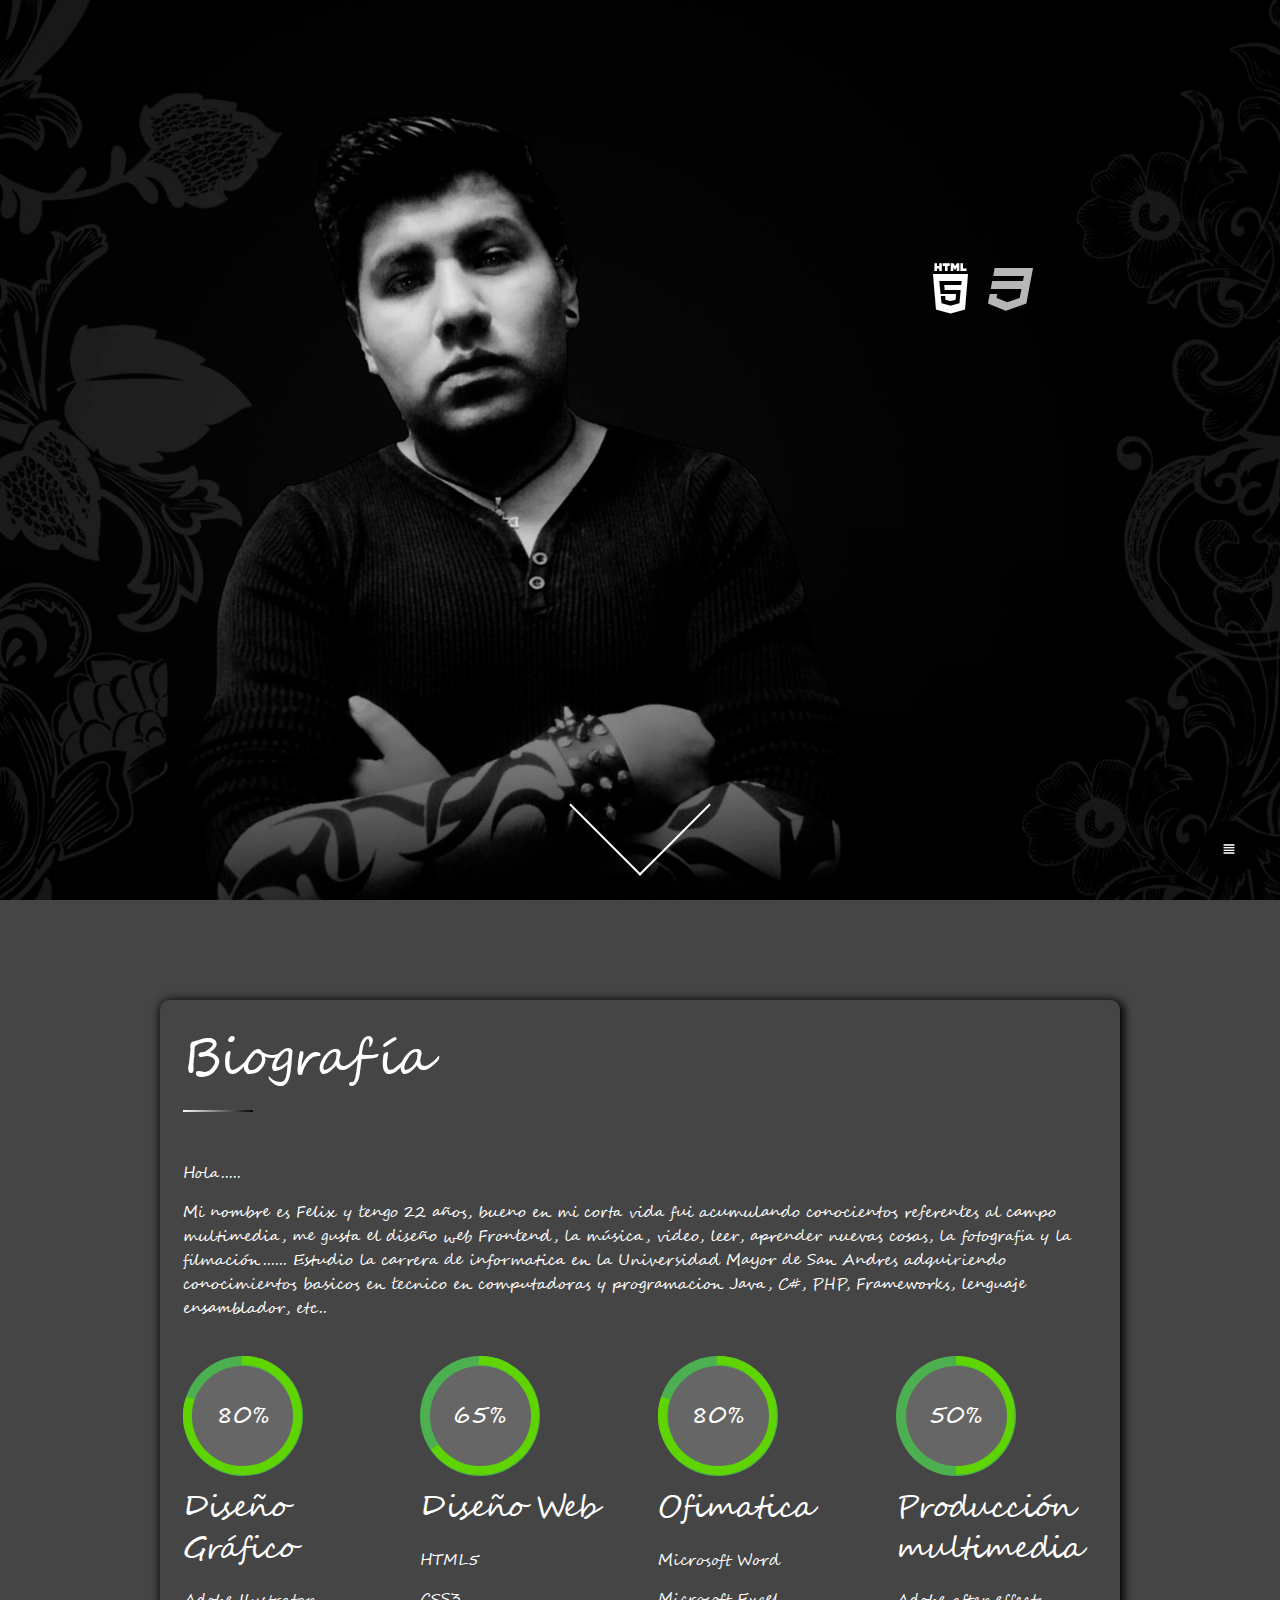
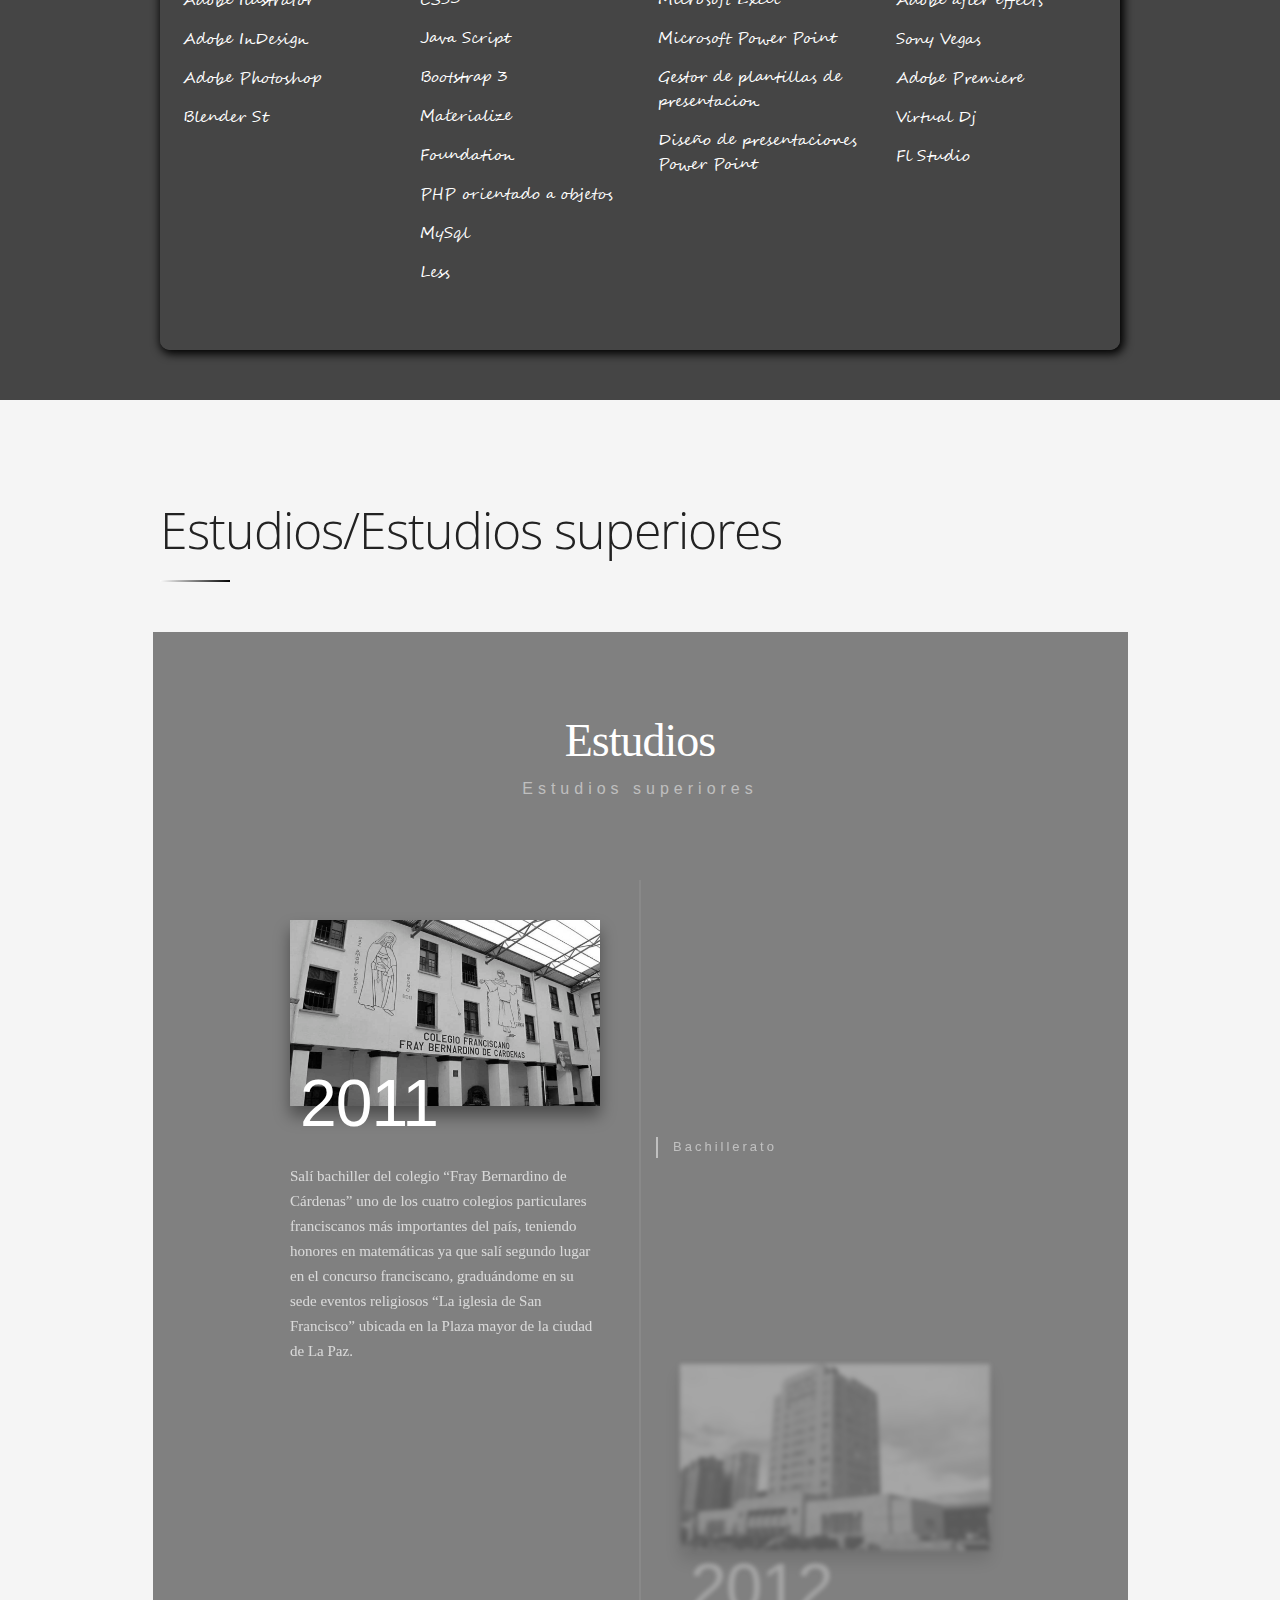
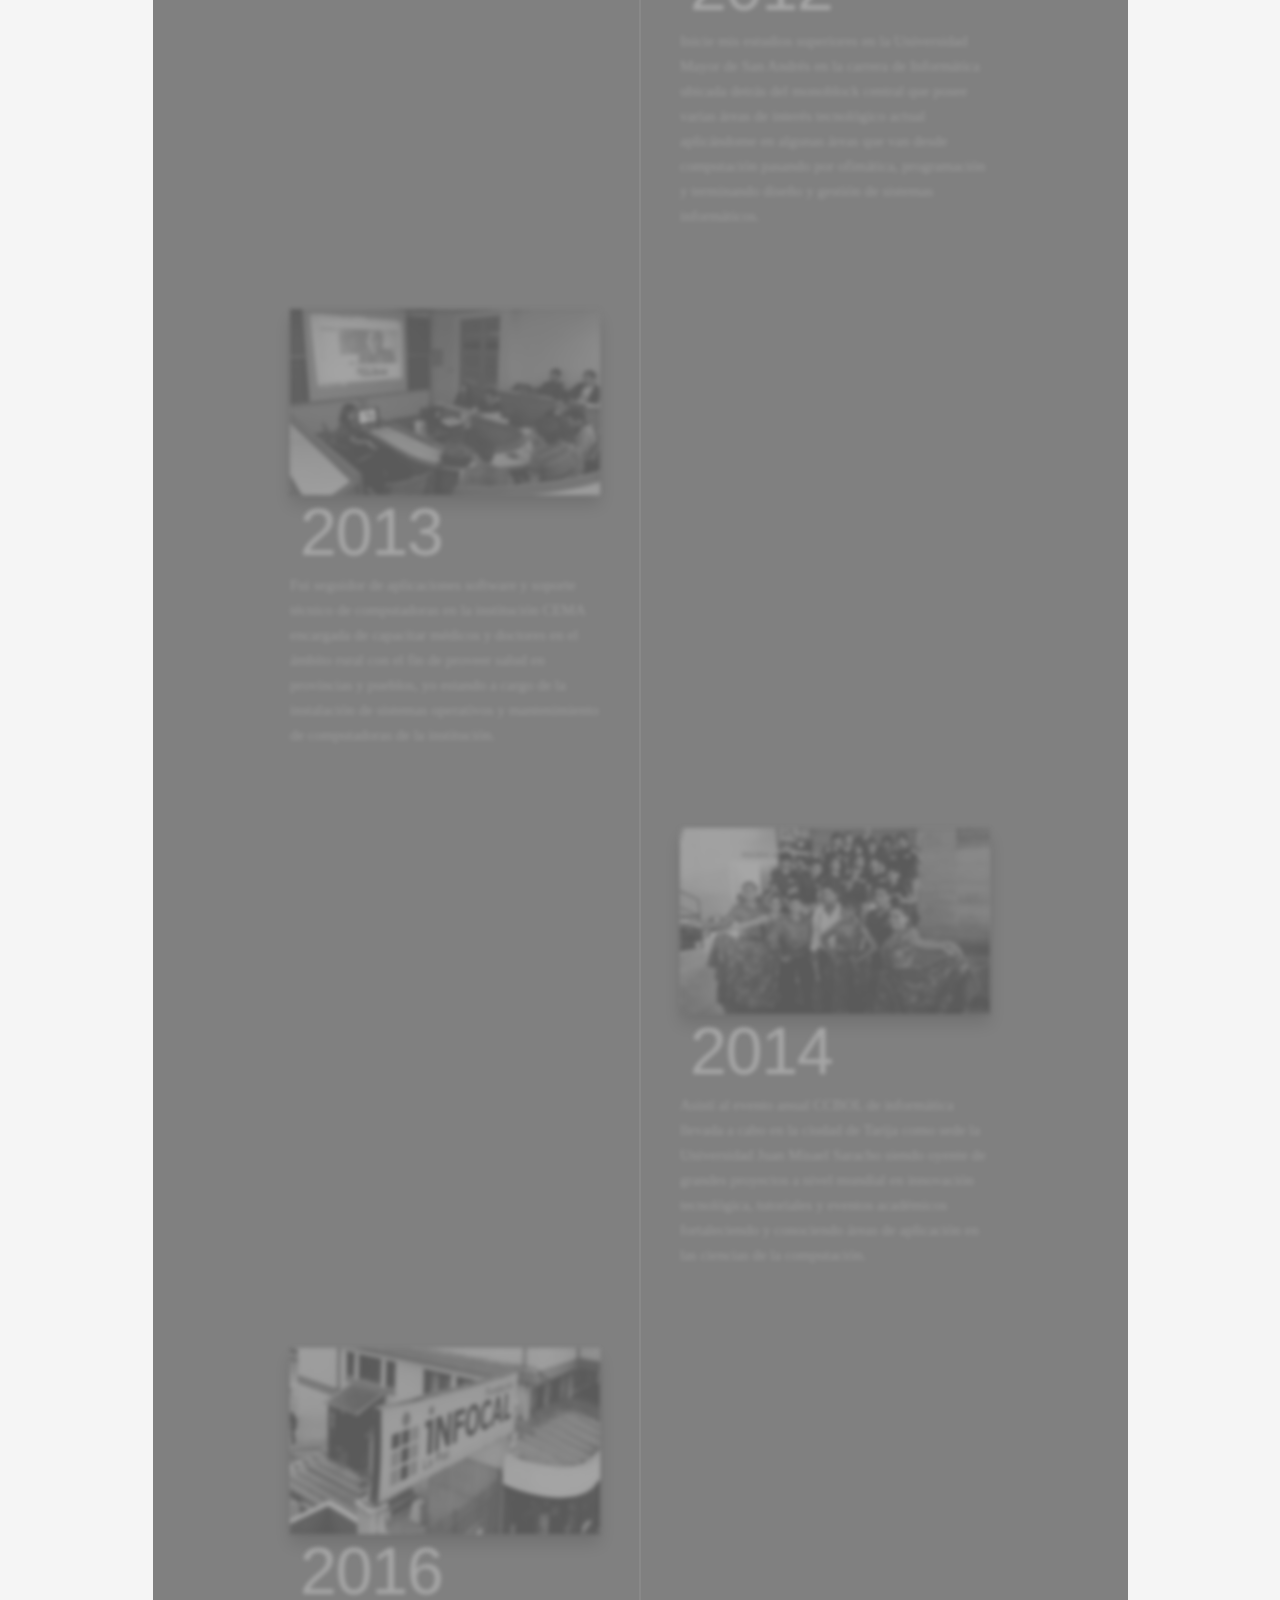
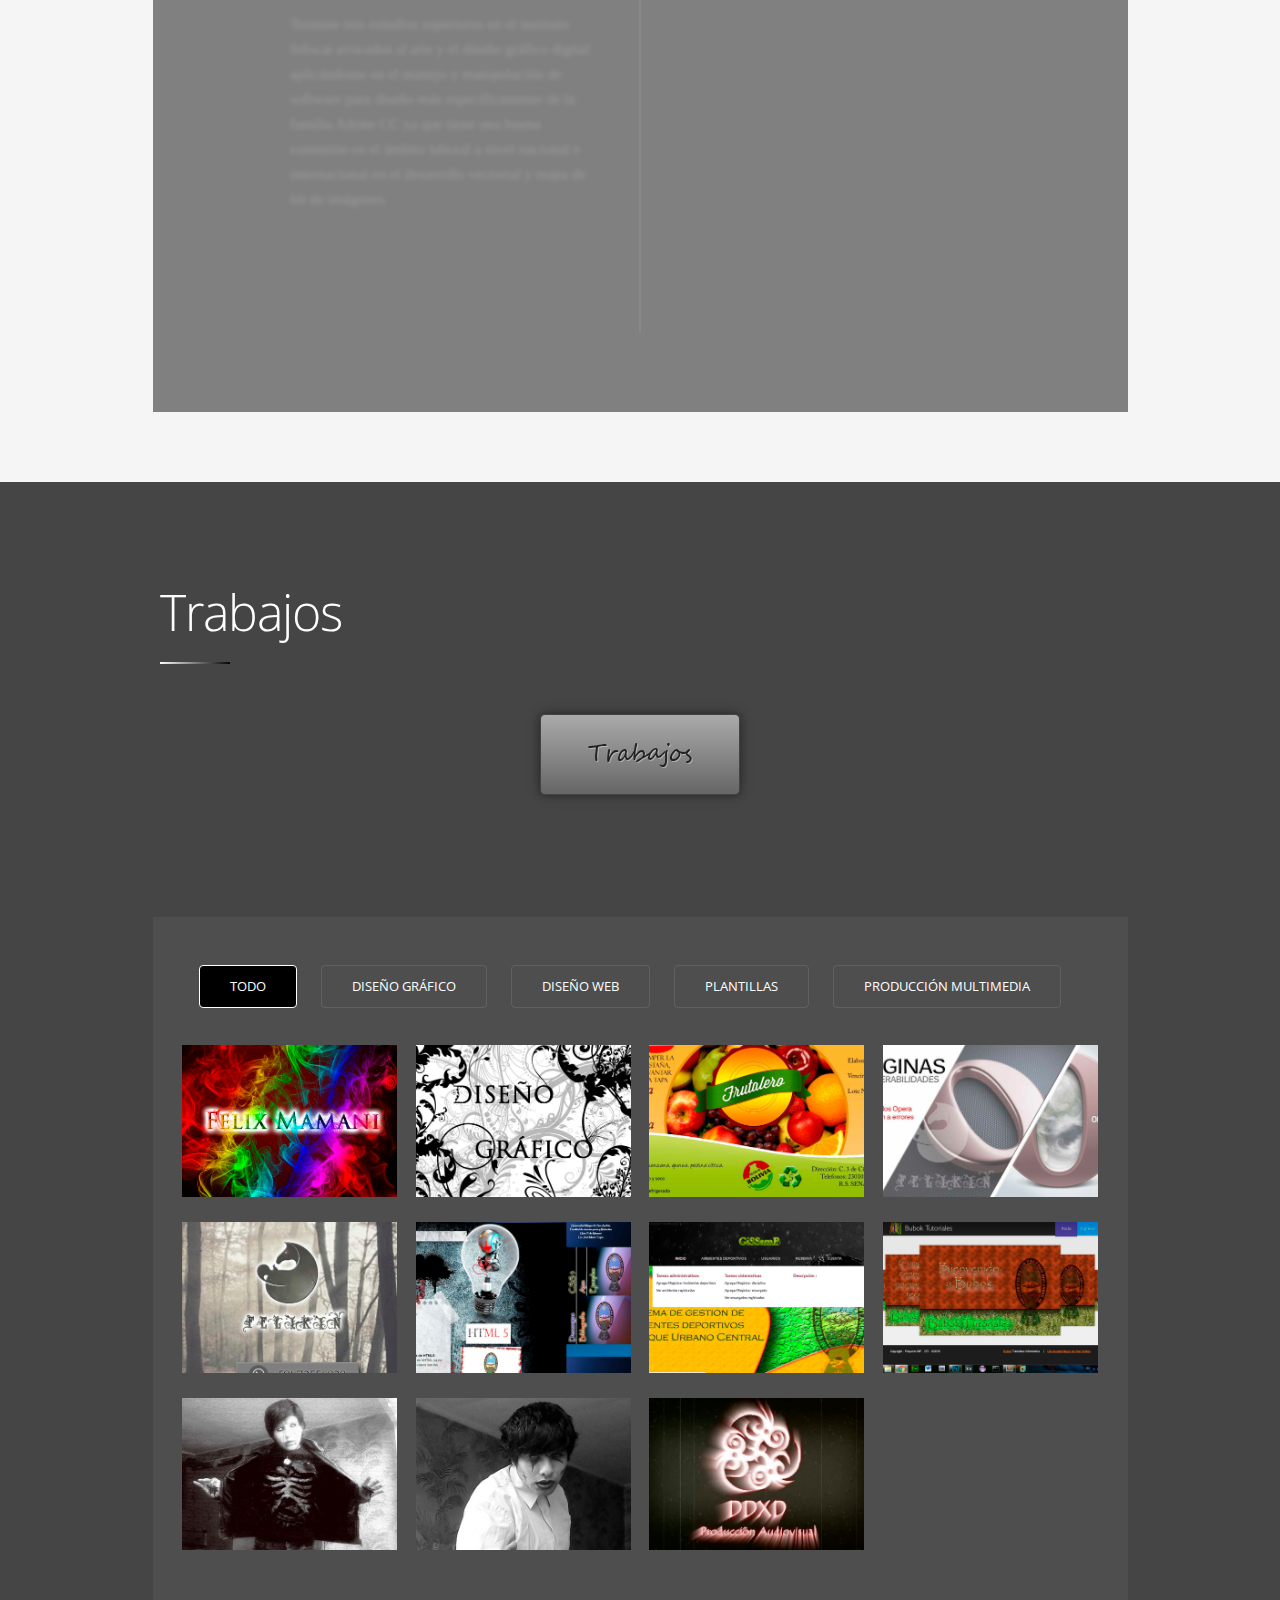
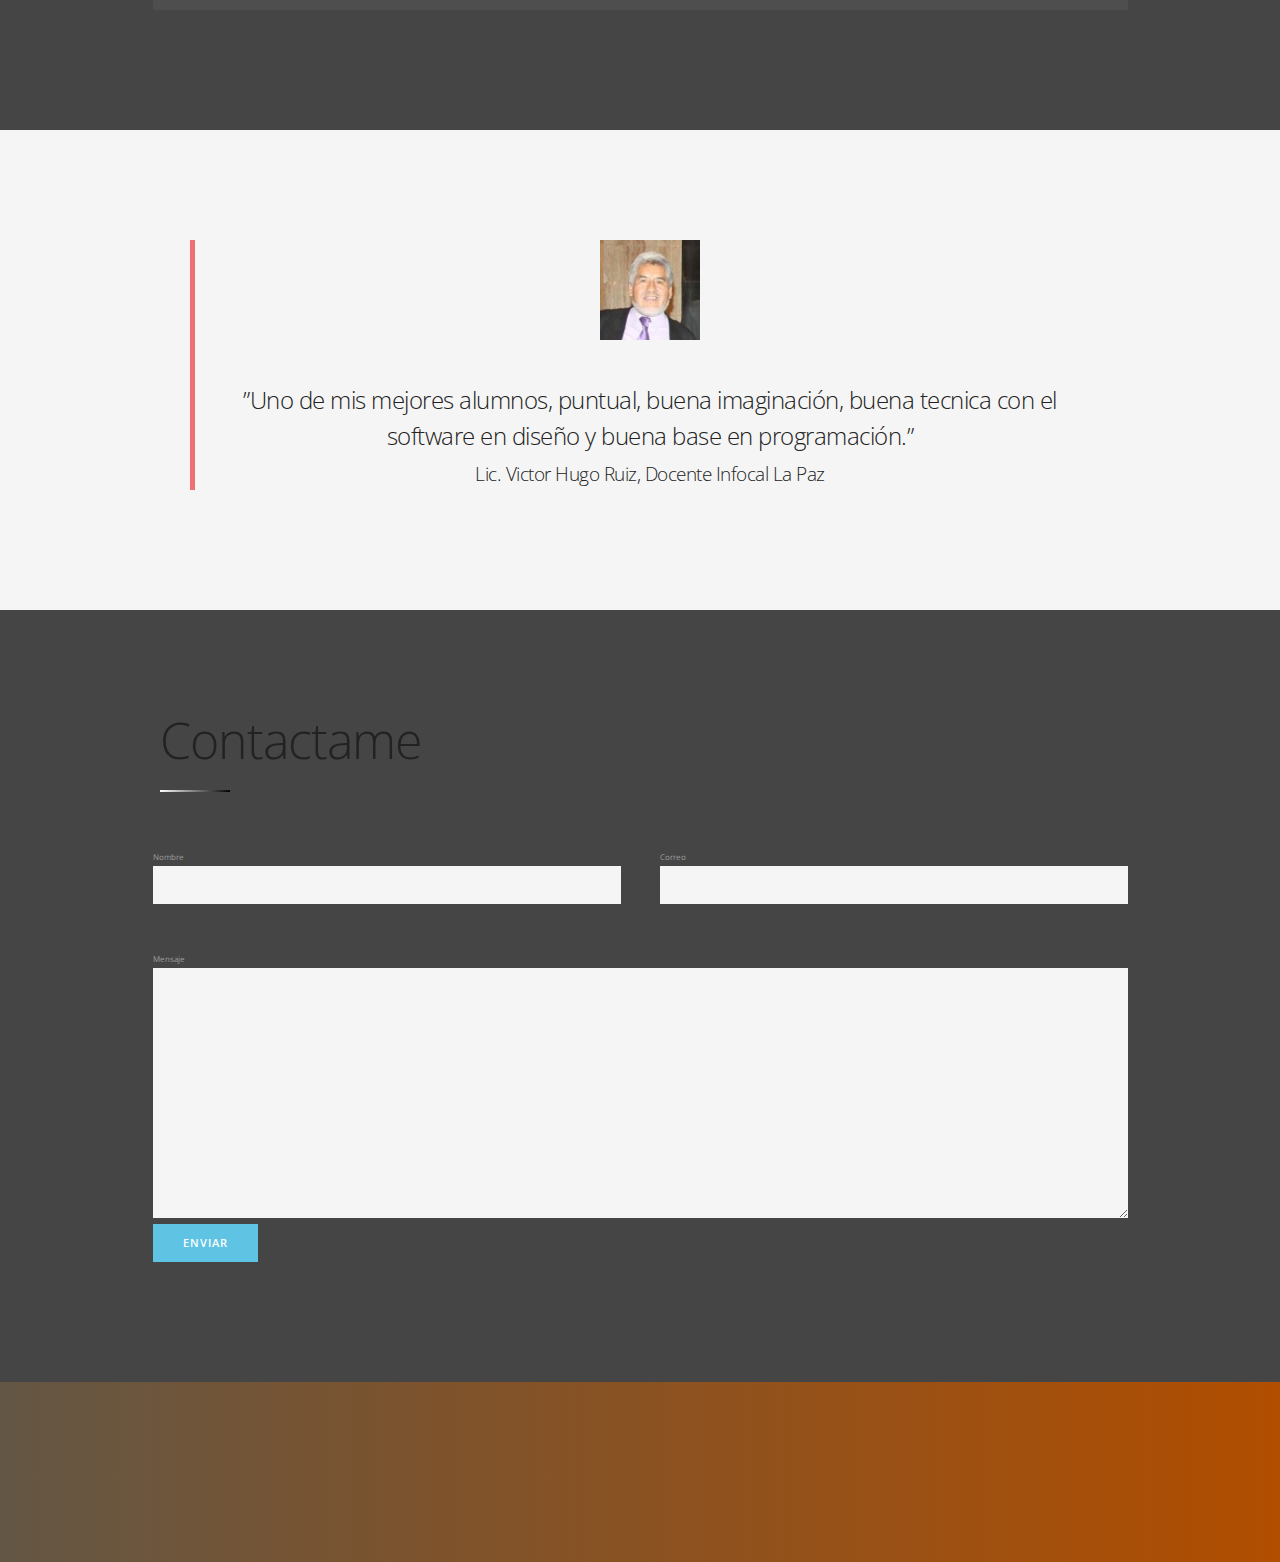
==== index.html @ e58f6a77 "Subida de codigo portafolio" ====
<!DOCTYPE html>
<html >
<head>
  <meta charset="UTF-8">
  <meta name="theme-color" content="#000000">
  <meta name="viewport" content="initial-scale=1">
  <title>Felix Mamani, Diseño Gráfico</title>
  		<link rel="stylesheet" href="css/materialize.min.css"/>
  		<link rel="stylesheet" href="css/normalize.min.css"/>
		  <link rel="stylesheet" href="css/typicons.min.css"/>
     	<link rel="stylesheet" href="css/style.css"/>
      <link rel="stylesheet" href="css/circle.css"/>
      <link rel="stylesheet" href="css/iconos.css" />
</head>

<body>
  <!-- Encabezado - Presentacion Header//Preload
–––––––––––––––––––––––––––––––––––––––––––––––––– -->
<header id="header">
  <div class="title">
    <div><span class="typcn typcn-html5 icon heading"></span><span class="typcn typcn-css3 icon heading"></span><span class="typcn typcn-vendor-android icon heading"></span></div>
    
    <h1 class="heading"> Felix Mamani</h1>
    <h2 class="heading">Diseño Gráfico</h2>
    <h2 class="heading"> Diseño Web</h2>
    <h2 class="heading">Producción audiovisual</h2>
    <a class="smoothscroll" href="#about">
    <div class="mouse">
      <div class="wheel"></div>
    </div>
    </a> </div>
  <a class="smoothscroll" href="#about">
  <div class="scroll-down"></div>
  </a> </header>
  
<!-- Sección de biografía
–––––––––––––––––––––––––––––––––––––––––––––––––– -->  
  
<section id="about">
  <div class="container bio">
    <div class="row">
      <h1>Biografía</h1>
      <div class="block"></div>
      <p>Hola.....</p>
      <p>Mi nombre es Felix y tengo 22 años, bueno en mi corta vida fui acumulando conocientos referentes al campo multimedia, me gusta el diseño web Frontend, la música, video, leer, aprender nuevas cosas, la fotografia y la filmación...... Estudio la carrera de informatica en la Universidad Mayor de San Andres adquiriendo conocimientos basicos en tecnico en computadoras y programacion Java, C#, PHP, Frameworks, lenguaje ensamblador, etc..
      </p>
    </div>
    <div class="row">
      <div class="three columns"><div class="c100 p80 dark green">
                    <span><font color="white">80%</font></span>
                    <div class="slice">
                        <div class="bar"></div>
                        <div class="fill"></div>
                    </div>
                
                </div>
        <h4>Diseño Gráfico</h4>
        <p>Adobe Ilustrator</p>
        <p>Adobe InDesign</p>
        <p>Adobe Photoshop</p>
        <p>Blender St</p>
         </div>
      <div class="three columns"> <div class="c100 p65 dark green">
                    <span><font color="white">65%</font></span>
                    <div class="slice">
                        <div class="bar"></div>
                        <div class="fill"></div>
                    </div>
                </div>
        <h4>Diseño Web</h4>
        <p>HTML5</p>
        <p>CSS3</p>
        <p>Java Script</p>
        <p>Bootstrap 3</p>
        <p>Materialize</p>
        <p>Foundation</p>
        <p>PHP orientado a objetos</p>
        <p>MySql</p>
        <p>Less</p>
        </div>
      <div class="three columns"> <div class="c100 p80 dark green">
                    <span><font color="white">80%</font></span>
                    <div class="slice">
                        <div class="bar"></div>
                        <div class="fill"></div>
                    </div>
                </div>
        <h4>Ofimatica</h4>
        <p>Microsoft Word</p>
        <p>Microsoft Excel</p>
        <p>Microsoft Power Point</p>
        <p>Gestor de plantillas de presentacion</p>
        <p>Diseño de presentaciones Power Point</p>
         </div>
      <div class="three columns"> <div class="c100 p50 dark green">
                    <span><font color="white">50%</font></span>
                    <div class="slice">
                        <div class="bar"></div>
                        <div class="fill"></div>
                    </div>
                </div>
        <h4>Producción multimedia</h4>
        <p>Adobe after effects</p>
        <p>Sony Vegas</p>
        <p>Adobe Premiere</p>
        <p>Virtual Dj</p>
        <p>Fl Studio</p>
        </div>
        <ul class="bg-bubbles">
		<li></li>
		<li></li>
		<li></li>
		<li></li>
		<li></li>
		<li></li>
		<li></li>
		<li></li>
		<li></li>
		<li></li>
        <li></li>
        <li></li>
        <li></li>
        <li></li>
        <li></li>
        <li></li>
	</ul>
    </div>
  </div>
</section>


<!-- Seccion de estudios
–––––––––––––––––––––––––––––––––––––––––––––––––– -->  

<section id="skills">
  <div class="container">
    <h1>Estudios/Estudios superiores</h1>
    <div class="block"></div>
    <div class="row">
    	<div class="timeline-container" id="timeline-1">
  <div class="timeline-header">
    <h2 class="timeline-header__title">Estudios</h2>
    <h3 class="timeline-header__subtitle">Estudios superiores</h3>
  </div>
  <div class="timeline">
    <div class="timeline-item" data-text="Bachillerato">
      <div class="timeline__content"><img class="timeline__img" src="images/imghd5.jpg"/>
        <h2 class="timeline__content-title">2011</h2>
        <p class="timeline__content-desc">Salí bachiller del colegio “Fray Bernardino de Cárdenas” uno de los cuatro colegios particulares franciscanos más importantes del país, teniendo honores en matemáticas ya que salí segundo lugar en el concurso franciscano, graduándome en su sede eventos religiosos “La iglesia de San Francisco” ubicada en la Plaza mayor de la ciudad de La Paz.</p>
      </div>
    </div>
    <div class="timeline-item" data-text="Estudios Superiores">
      <div class="timeline__content"><img class="timeline__img" src="images/imghd1.jpg"/>
        <h2 class="timeline__content-title">2012</h2>
        <p class="timeline__content-desc">Inicie mis estudios superiores en la Universidad Mayor de San Andrés en la carrera de Informática ubicada detrás del monoblock central que posee varias áreas de interés tecnológico actual aplicándome en algunas áreas que van desde computación pasando por ofimática, programación y terminando diseño y gestión de sistemas informáticos.</p>
      </div>
    </div>
    <div class="timeline-item" data-text="Tecnico informático en CEMA">
      <div class="timeline__content"><img class="timeline__img" src="images/imghd4.jpg"/>
        <h2 class="timeline__content-title">2013</h2>
        <p class="timeline__content-desc">Fui seguidor de aplicaciones software y soporte técnico de computadoras en la institución CEMA encargada de capacitar médicos y doctores en el ámbito rural con el fin de proveer salud en provincias y pueblos, yo estando a cargo de la instalación de sistemas operativos y mantenimiento de computadoras de la institución.</p>
      </div>
    </div>
    <div class="timeline-item" data-text="Seminarios CCBOL">
      <div class="timeline__content"><img class="timeline__img" src="images/imghd3.jpg"/>
        <h2 class="timeline__content-title">2014</h2>
        <p class="timeline__content-desc">Asistí al evento anual CCBOL de informática llevada a cabo en la ciudad de Tarija como sede la Universidad Juan Misael Saracho siendo oyente de grandes proyectos a nivel mundial en innovación tecnológica, tutoriales y eventos académicos fortaleciendo y conociendo áreas de aplicación en las ciencias de la computación.</p>
      </div>
    </div>
    <div class="timeline-item" data-text="Estudios superiores en diseño">
      <div class="timeline__content"><img class="timeline__img" src="images/imghd2.jpg"/>
        <h2 class="timeline__content-title">2016</h2>
        <p class="timeline__content-desc">Termine mis estudios superiores en el instituto Infocal avocados al arte y el diseño gráfico digital aplicándome en el manejo y manipulación de software para diseño más específicamente de la familia Adobe CC ya que tiene una buena extensión en el ámbito laboral a nivel nacional e internacional en el desarrollo vectorial y mapa de bit de imágenes.</p>
      </div>
    </div>
  </div>
</div>
    </div>
  </div>
</section>

<!-- Seccion de trabajos
–––––––––––––––––––––––––––––––––––––––––––––––––– -->  

<section id="portfolio">
  <div class="container">
    <h1>Trabajos</h1>
    <div class="block"></div>
    <a href="trabajos.html" target="_blank"><div class="swing-sign">
  <div class="over">Trabajos</div>
  <div class="fold-under">Detalles</div></a>
</div>
	<br/><br/><br/>
    <div class="row">
      <div class="portfolio_main" style="padding:20px;"><center>
						<ul id="filters" class="clearfix">
							<li>
								<span class="filter active" data-filter="dg dw p pm">Todo</span>
							</li>
							<li>
								<span class="filter" data-filter="dg">Diseño Gráfico</span>
							</li>
							<li>
								<span class="filter" data-filter="dw">Diseño Web</span>
							</li>
							<li>
								<span class="filter" data-filter="p">Plantillas</span>
							</li>
							<li>
								<span class="filter" data-filter="pm">Producción Multimedia</span>
							</li>
						</ul></center>
						<div id="portfoliolist">
							<div class="portfolio dg" data-cat="dg">
								<div class="portfolio-wrapper">
									<div class="fancyDemo">
										<a rel="group"><img src="images/trahd11.jpg" alt="" class="img-responsive"/></a>
									</div>
									<div class="label">
										<div class="label-text">
												<span class="text-category">Logo</span>
                                        </div>
										<div class="label-bg"></div>
									</div>
								</div>
							</div>
							<div class="portfolio dg" data-cat="dg">
								<div class="portfolio-wrapper">
									<div class="fancyDemo">
										<a rel="group"><img src="images/trahd1.jpg" alt=""class="img-responsive"/></a>
									</div>
									<div class="label">
										<div class="label-text">
											<span class="text-category">Diseño Gráfico</span>
										</div>
										<div class="label-bg"></div>
									</div>
								</div>
							</div>
							<div class="portfolio dg" data-cat="dg">
								<div class="portfolio-wrapper">
									<div class="fancyDemo">
										<a rel="group"><img src="images/trahd2.jpg" alt=""class="img-responsive"/></a>
									</div>
									<div class="label">
										<div class="label-text">
											<span class="text-category">Logo de Frutalero</span>
										</div>
										<div class="label-bg"></div>
									</div>
								</div>
							</div>
							<div class="portfolio p" data-cat="p">
								<div class="portfolio-wrapper">
									<div class="fancyDemo">
										<a rel="group"><img src="images/trahd3.jpg" alt=""class="img-responsive"/></a>
									</div>
									<div class="label">
										<div class="label-text">
											<span class="text-category">Plantilla Power Point</span>
										</div>
										<div class="label-bg"></div>
									</div>
								</div>
							</div>
							<div class="portfolio pm" data-cat="pm">
								<div class="portfolio-wrapper">
									<div class="fancyDemo">
										<a rel="group"><img src="images/trahd4.jpg" alt=""class="img-responsive"/></a>
									</div>
									<div class="label">
										<div class="label-text">
											<span class="text-category">Marca Felikin</span>
										</div>
										<div class="label-bg"></div>
									</div>
								</div>
							</div>
							<div class="portfolio dw" data-cat="dw">
								<div class="portfolio-wrapper">
									<div class="fancyDemo">
										<a rel="group"><img src="images/trahd5.jpg" alt=""class="img-responsive"/></a>
									</div>
									<div class="label">
										<div class="label-text">
											<span class="text-category">Página INF- 113</span>
										</div>
										<div class="label-bg"></div>
									</div>
								</div>
							</div>
							<div class="portfolio dw" data-cat="dw">
								<div class="portfolio-wrapper">
									<div class="fancyDemo">
										<a rel="group"><img src="images/trahd6.jpg" alt=""class="img-responsive"/></a>
									</div>
									<div class="label">
										<div class="label-text">
											<span class="text-category">Sistema GissamB</span>
										</div>
										<div class="label-bg"></div>
									</div>
								</div>
							</div>
							<div class="portfolio dw" data-cat="dw">
								<div class="portfolio-wrapper">
									<div class="fancyDemo">
										<a rel="group"><img src="images/trahd7.jpg" alt=""class="img-responsive"/></a>
									</div>
									<div class="label">
										<div class="label-text">
											<span class="text-category">Sistema Bubok</span>
										</div>
										<div class="label-bg"></div>
									</div>
								</div>
							</div>
							<div class="portfolio dg" data-cat="dg">
								<div class="portfolio-wrapper">
									<div class="fancyDemo">
										<a rel="group"><img src="images/trahd8.jpg" alt=""class="img-responsive"/></a>
									</div>
									<div class="label">
										<div class="label-text">
											<span class="text-category">Edición Photoshop</span>
										</div>
										<div class="label-bg"></div>
									</div>
								</div>
							</div>
							<div class="portfolio dg" data-cat="dg">
								<div class="portfolio-wrapper">
									<div class="fancyDemo">
										<a rel="group"><img src="images/trahd9.jpg" alt=""class="img-responsive"/></a>
									</div>
									<div class="label">
										<div class="label-text">
											<span class="text-category">Edición Photoshop</span>
										</div>
										<div class="label-bg"></div>
									</div>
								</div>
							</div>
							<div class="portfolio pm" data-cat="pm">
								<div class="portfolio-wrapper">
									<div class="fancyDemo">
										<a rel="group"><img src="images/trahd10.jpg" alt=""class="img-responsive"/></a>
									</div>
									<div class="label">
										<div class="label-text">
											<span class="text-category">Producción DDXD</span>
										</div>
										<div class="label-bg"></div>
									</div>
								</div>
							</div>
							<div class="clear"></div>
						</div>
			   </div>
    </div>
  </div>
</section>

<!-- Testimonials Section
–––––––––––––––––––––––––––––––––––––––––––––––––– -->

<section id="testimonial">
  <div class="container">
    <div class="quoteLoop">
      <blockquote class="quote"> <img src="images/vhr.jpg" width="100" height="100" alt=""/>
        <h5>&nbsp;<br>
          &rdquo;Uno de mis mejores alumnos, puntual, buena imaginación, buena tecnica con el software en diseño y buena base en programación.&rdquo;<br>
          <small>Lic. Victor Hugo Ruiz, Docente Infocal La Paz</small></h5>
      </blockquote>
      <blockquote class="quote"> <img src="images/jel.jpg" width="100" height="100" alt=""/>
        <h5>&nbsp;<br>
          &ldquo;Muy complacido por su trabajo, muy buenos metodos de diseño simplificado para su corta edad, vaticino un buen futuro en esta área&rdquo;<br>
          <small>Lic. José Elias Loza Soliz, Gerente Marketing Frutalero S.A.</small></h5>
      </blockquote>
    </div>
  </div>
</section>

<!-- Contact Section
–––––––––––––––––––––––––––––––––––––––––––––––––– -->  

<section id="contact">
  <div class="container">
    <h1>Contactame</h1>
    <div class="block"></div>
    <form>
      <div class="row">
        <div class="six columns">
          <label for="exampleRecipientInput">Nombre</label>
          <input class="u-full-width" type="text">
        </div>
        <div class="six columns">
          <label for="exampleEmailInput">Correo</label>
          <input class="u-full-width" type="email">
        </div>
      </div>
      <div class="row">
        <label for="exampleMessage">Mensaje</label>
        <textarea class="u-full-width"></textarea>
        <input class="button-primary" type="submit" value="Enviar">
      </div>
    </form>
  </div>
</section>

<!-- Seccion del footer
–––––––––––––––––––––––––––––––––––––––––––––––––– -->

<footer>
  <div class="container foot">
    <div class="eight columns">
      <p class="heading">Felix Mamani</p>
    </div>
    <div class="four columns"> 
      <a href="https://www.facebook.com/felix.mamani.9406"><span class="typcn typcn-social-facebook-circular socialIcons heading"></span></a>
      <a href="https://www.instagram.com/feliking_xd"><span class="typcn typcn-social-instagram-circular socialIcons heading"></span> </a>
      <a href="https://www.plus.google.com/111728227091381294358"><span class="typcn typcn-social-google-plus-circular socialIcons heading"></span></a> 
      <a href="https://www.linkedin.com/in/felix-mamani-62545a10b"><span class="typcn typcn-social-linkedin-circular socialIcons heading"></span></a> </div>
      <ul class="bg-bubble">
    <li class="typcn typcn-html5 icon heading"></li>
    <li class="typcn typcn-vendor-android icon heading"></li>
    <li class="typcn typcn-css3 icon heading"></li>
    <li class="typcn typcn-html5 icon heading"></li>
    <li class="typcn typcn-vendor-android icon heading"></li>
    <li class="typcn typcn-html5 icon heading"></li>
    <li class="typcn typcn-css3 icon heading"></li>
    <li class="typcn typcn-vendor-android icon heading"></li>
    <li class="typcn typcn-html5 icon heading"></li>
    <li class="typcn typcn-css3 icon heading"></li>
  </ul>
  </div>
  </footer>

<!--Componentes Materialize-->
<div class="fixed-action-btn">
	<a class="btn-floating btn-large black">
    <i class="large material-icons">view_headline</i>
    </a>
    <ul>
    	<li><a class="btn-floating black smoothscroll tooltipped" data-position="left" data-delay="50" data-tooltip="Principal" href="#header"><i class="material-icons">store</i></a></li>
        <li><a class="btn-floating black smoothscroll tooltipped" data-position="left" data-delay="50" data-tooltip="Biografia" href="#about"><i class="material-icons">equalizer</i></a></li> 
        <li><a class="btn-floating black smoothscroll tooltipped" data-position="left" data-delay="50" data-tooltip="Estudios" href="#skills"><i class="material-icons">person_pin</i></a></li> 
        <li><a class="btn-floating black smoothscroll tooltipped" data-position="left" data-delay="50" data-tooltip="Trabajos" href="#portfolio"><i class="material-icons">work</i></a></li>
        <li><a class="btn-floating black smoothscroll tooltipped" data-position="left" data-delay="50" data-tooltip="Contacto" href="#contact"><i class="material-icons">perm_phone_msg</i></a></li> 
     </ul>
 </div>
	<script src="js/jquery.min.js"></script>
	<script src="js/TweenMax.min.js"></script>
	<script src="js/index.js"></script>
	<script src="js/jquery.mixitup.min.js"></script>
	<script src="js/jquery.mobile.custom.min.js"></script>
  <script src="js/materialize.min.js"></script>
	<script type="text/javascript">
			$(function() {

				var filterList = {

					init : function() {

						// MixItUp plugin
						// http://mixitup.io
						$('#portfoliolist').mixitup({
							targetSelector : '.portfolio',
							filterSelector : '.filter',
							effects : ['fade'],
							easing : 'snap',
							// call the hover effect
							onMixEnd : filterList.hoverEffect()
						});

					},

					hoverEffect : function() {

						// Simple parallax effect
						$('#portfoliolist .portfolio').hover(function() {
							$(this).find('.label').stop().animate({
								bottom : 0
							}, 200, 'easeOutQuad');
							$(this).find('img').stop().animate({
								top : -30
							}, 500, 'easeOutQuad');
						}, function() {
							$(this).find('.label').stop().animate({
								bottom : -40
							}, 200, 'easeInQuad');
							$(this).find('img').stop().animate({
								top : 0
							}, 300, 'easeOutQuad');
						});

					}
				};

				// Run the show!
				filterList.init();

			});
		</script>
</body>
</html>
---- css/typicons.min.css ----
@charset 'UTF-8';@font-face{font-family:'typicons';font-weight:normal;font-style:normal;src:url('typicons.eot');src:url('typicons.eot?#iefix') format('embedded-opentype'),url('typicons.woff') format('woff'),url('typicons.ttf') format('truetype'),url('typicons.svg#typicons') format('svg')}.typcn:before{font-family:'typicons';font-style:normal;font-weight:normal;speak:none;display:inline-block;text-decoration:inherit;width:1em;height:1em;font-size:1em;text-align:center;-webkit-font-smoothing:antialiased;font-smoothing:antialiased;text-rendering:optimizeLegibility}.typcn-adjust-brightness:before{content:'\e000'}.typcn-adjust-contrast:before{content:'\e001'}.typcn-anchor-outline:before{content:'\e002'}.typcn-anchor:before{content:'\e003'}.typcn-archive:before{content:'\e004'}.typcn-arrow-back-outline:before{content:'\e005'}.typcn-arrow-back:before{content:'\e006'}.typcn-arrow-down-outline:before{content:'\e007'}.typcn-arrow-down-thick:before{content:'\e008'}.typcn-arrow-down:before{content:'\e009'}.typcn-arrow-forward-outline:before{content:'\e00a'}.typcn-arrow-forward:before{content:'\e00b'}.typcn-arrow-left-outline:before{content:'\e00c'}.typcn-arrow-left-thick:before{content:'\e00d'}.typcn-arrow-left:before{content:'\e00e'}.typcn-arrow-loop-outline:before{content:'\e00f'}.typcn-arrow-loop:before{content:'\e010'}.typcn-arrow-maximise-outline:before{content:'\e011'}.typcn-arrow-maximise:before{content:'\e012'}.typcn-arrow-minimise-outline:before{content:'\e013'}.typcn-arrow-minimise:before{content:'\e014'}.typcn-arrow-move-outline:before{content:'\e015'}.typcn-arrow-move:before{content:'\e016'}.typcn-arrow-repeat-outline:before{content:'\e017'}.typcn-arrow-repeat:before{content:'\e018'}.typcn-arrow-right-outline:before{content:'\e019'}.typcn-arrow-right-thick:before{content:'\e01a'}.typcn-arrow-right:before{content:'\e01b'}.typcn-arrow-shuffle:before{content:'\e01c'}.typcn-arrow-sorted-down:before{content:'\e01d'}.typcn-arrow-sorted-up:before{content:'\e01e'}.typcn-arrow-sync-outline:before{content:'\e01f'}.typcn-arrow-sync:before{content:'\e020'}.typcn-arrow-unsorted:before{content:'\e021'}.typcn-arrow-up-outline:before{content:'\e022'}.typcn-arrow-up-thick:before{content:'\e023'}.typcn-arrow-up:before{content:'\e024'}.typcn-at:before{content:'\e025'}.typcn-attachment-outline:before{content:'\e026'}.typcn-attachment:before{content:'\e027'}.typcn-backspace-outline:before{content:'\e028'}.typcn-backspace:before{content:'\e029'}.typcn-battery-charge:before{content:'\e02a'}.typcn-battery-full:before{content:'\e02b'}.typcn-battery-high:before{content:'\e02c'}.typcn-battery-low:before{content:'\e02d'}.typcn-battery-mid:before{content:'\e02e'}.typcn-beaker:before{content:'\e02f'}.typcn-beer:before{content:'\e030'}.typcn-bell:before{content:'\e031'}.typcn-book:before{content:'\e032'}.typcn-bookmark:before{content:'\e033'}.typcn-briefcase:before{content:'\e034'}.typcn-brush:before{content:'\e035'}.typcn-business-card:before{content:'\e036'}.typcn-calculator:before{content:'\e037'}.typcn-calendar-outline:before{content:'\e038'}.typcn-calendar:before{content:'\e039'}.typcn-camera-outline:before{content:'\e03a'}.typcn-camera:before{content:'\e03b'}.typcn-cancel-outline:before{content:'\e03c'}.typcn-cancel:before{content:'\e03d'}.typcn-chart-area-outline:before{content:'\e03e'}.typcn-chart-area:before{content:'\e03f'}.typcn-chart-bar-outline:before{content:'\e040'}.typcn-chart-bar:before{content:'\e041'}.typcn-chart-line-outline:before{content:'\e042'}.typcn-chart-line:before{content:'\e043'}.typcn-chart-pie-outline:before{content:'\e044'}.typcn-chart-pie:before{content:'\e045'}.typcn-chevron-left-outline:before{content:'\e046'}.typcn-chevron-left:before{content:'\e047'}.typcn-chevron-right-outline:before{content:'\e048'}.typcn-chevron-right:before{content:'\e049'}.typcn-clipboard:before{content:'\e04a'}.typcn-cloud-storage:before{content:'\e04b'}.typcn-cloud-storage-outline:before{content:'\e054'}.typcn-code-outline:before{content:'\e04c'}.typcn-code:before{content:'\e04d'}.typcn-coffee:before{content:'\e04e'}.typcn-cog-outline:before{content:'\e04f'}.typcn-cog:before{content:'\e050'}.typcn-compass:before{content:'\e051'}.typcn-contacts:before{content:'\e052'}.typcn-credit-card:before{content:'\e053'}.typcn-css3:before{content:'\e055'}.typcn-database:before{content:'\e056'}.typcn-delete-outline:before{content:'\e057'}.typcn-delete:before{content:'\e058'}.typcn-device-desktop:before{content:'\e059'}.typcn-device-laptop:before{content:'\e05a'}.typcn-device-phone:before{content:'\e05b'}.typcn-device-tablet:before{content:'\e05c'}.typcn-directions:before{content:'\e05d'}.typcn-divide-outline:before{content:'\e05e'}.typcn-divide:before{content:'\e05f'}.typcn-document-add:before{content:'\e060'}.typcn-document-delete:before{content:'\e061'}.typcn-document-text:before{content:'\e062'}.typcn-document:before{content:'\e063'}.typcn-download-outline:before{content:'\e064'}.typcn-download:before{content:'\e065'}.typcn-dropbox:before{content:'\e066'}.typcn-edit:before{content:'\e067'}.typcn-eject-outline:before{content:'\e068'}.typcn-eject:before{content:'\e069'}.typcn-equals-outline:before{content:'\e06a'}.typcn-equals:before{content:'\e06b'}.typcn-export-outline:before{content:'\e06c'}.typcn-export:before{content:'\e06d'}.typcn-eye-outline:before{content:'\e06e'}.typcn-eye:before{content:'\e06f'}.typcn-feather:before{content:'\e070'}.typcn-film:before{content:'\e071'}.typcn-filter:before{content:'\e072'}.typcn-flag-outline:before{content:'\e073'}.typcn-flag:before{content:'\e074'}.typcn-flash-outline:before{content:'\e075'}.typcn-flash:before{content:'\e076'}.typcn-flow-children:before{content:'\e077'}.typcn-flow-merge:before{content:'\e078'}.typcn-flow-parallel:before{content:'\e079'}.typcn-flow-switch:before{content:'\e07a'}.typcn-folder-add:before{content:'\e07b'}.typcn-folder-delete:before{content:'\e07c'}.typcn-folder-open:before{content:'\e07d'}.typcn-folder:before{content:'\e07e'}.typcn-gift:before{content:'\e07f'}.typcn-globe-outline:before{content:'\e080'}.typcn-globe:before{content:'\e081'}.typcn-group-outline:before{content:'\e082'}.typcn-group:before{content:'\e083'}.typcn-headphones:before{content:'\e084'}.typcn-heart-full-outline:before{content:'\e085'}.typcn-heart-half-outline:before{content:'\e086'}.typcn-heart-outline:before{content:'\e087'}.typcn-heart:before{content:'\e088'}.typcn-home-outline:before{content:'\e089'}.typcn-home:before{content:'\e08a'}.typcn-html5:before{content:'\e08b'}.typcn-image-outline:before{content:'\e08c'}.typcn-image:before{content:'\e08d'}.typcn-infinity-outline:before{content:'\e08e'}.typcn-infinity:before{content:'\e08f'}.typcn-info-large-outline:before{content:'\e090'}.typcn-info-large:before{content:'\e091'}.typcn-info-outline:before{content:'\e092'}.typcn-info:before{content:'\e093'}.typcn-input-checked-outline:before{content:'\e094'}.typcn-input-checked:before{content:'\e095'}.typcn-key-outline:before{content:'\e096'}.typcn-key:before{content:'\e097'}.typcn-keyboard:before{content:'\e098'}.typcn-leaf:before{content:'\e099'}.typcn-lightbulb:before{content:'\e09a'}.typcn-link-outline:before{content:'\e09b'}.typcn-link:before{content:'\e09c'}.typcn-location-arrow-outline:before{content:'\e09d'}.typcn-location-arrow:before{content:'\e09e'}.typcn-location-outline:before{content:'\e09f'}.typcn-location:before{content:'\e0a0'}.typcn-lock-closed-outline:before{content:'\e0a1'}.typcn-lock-closed:before{content:'\e0a2'}.typcn-lock-open-outline:before{content:'\e0a3'}.typcn-lock-open:before{content:'\e0a4'}.typcn-mail:before{content:'\e0a5'}.typcn-map:before{content:'\e0a6'}.typcn-media-eject-outline:before{content:'\e0a7'}.typcn-media-eject:before{content:'\e0a8'}.typcn-media-fast-forward-outline:before{content:'\e0a9'}.typcn-media-fast-forward:before{content:'\e0aa'}.typcn-media-pause-outline:before{content:'\e0ab'}.typcn-media-pause:before{content:'\e0ac'}.typcn-media-play-outline:before{content:'\e0ad'}.typcn-media-play-reverse-outline:before{content:'\e0ae'}.typcn-media-play-reverse:before{content:'\e0af'}.typcn-media-play:before{content:'\e0b0'}.typcn-media-record-outline:before{content:'\e0b1'}.typcn-media-record:before{content:'\e0b2'}.typcn-media-rewind-outline:before{content:'\e0b3'}.typcn-media-rewind:before{content:'\e0b4'}.typcn-media-stop-outline:before{content:'\e0b5'}.typcn-media-stop:before{content:'\e0b6'}.typcn-message-typing:before{content:'\e0b7'}.typcn-message:before{content:'\e0b8'}.typcn-messages:before{content:'\e0b9'}.typcn-microphone-outline:before{content:'\e0ba'}.typcn-microphone:before{content:'\e0bb'}.typcn-minus-outline:before{content:'\e0bc'}.typcn-minus:before{content:'\e0bd'}.typcn-mortar-board:before{content:'\e0be'}.typcn-news:before{content:'\e0bf'}.typcn-notes-outline:before{content:'\e0c0'}.typcn-notes:before{content:'\e0c1'}.typcn-pen:before{content:'\e0c2'}.typcn-pencil:before{content:'\e0c3'}.typcn-phone-outline:before{content:'\e0c4'}.typcn-phone:before{content:'\e0c5'}.typcn-pi-outline:before{content:'\e0c6'}.typcn-pi:before{content:'\e0c7'}.typcn-pin-outline:before{content:'\e0c8'}.typcn-pin:before{content:'\e0c9'}.typcn-pipette:before{content:'\e0ca'}.typcn-plane-outline:before{content:'\e0cb'}.typcn-plane:before{content:'\e0cc'}.typcn-plug:before{content:'\e0cd'}.typcn-plus-outline:before{content:'\e0ce'}.typcn-plus:before{content:'\e0cf'}.typcn-point-of-interest-outline:before{content:'\e0d0'}.typcn-point-of-interest:before{content:'\e0d1'}.typcn-power-outline:before{content:'\e0d2'}.typcn-power:before{content:'\e0d3'}.typcn-printer:before{content:'\e0d4'}.typcn-puzzle-outline:before{content:'\e0d5'}.typcn-puzzle:before{content:'\e0d6'}.typcn-radar-outline:before{content:'\e0d7'}.typcn-radar:before{content:'\e0d8'}.typcn-refresh-outline:before{content:'\e0d9'}.typcn-refresh:before{content:'\e0da'}.typcn-rss-outline:before{content:'\e0db'}.typcn-rss:before{content:'\e0dc'}.typcn-scissors-outline:before{content:'\e0dd'}.typcn-scissors:before{content:'\e0de'}.typcn-shopping-bag:before{content:'\e0df'}.typcn-shopping-cart:before{content:'\e0e0'}.typcn-social-at-circular:before{content:'\e0e1'}.typcn-social-dribbble-circular:before{content:'\e0e2'}.typcn-social-dribbble:before{content:'\e0e3'}.typcn-social-facebook-circular:before{content:'\e0e4'}.typcn-social-facebook:before{content:'\e0e5'}.typcn-social-flickr-circular:before{content:'\e0e6'}.typcn-social-flickr:before{content:'\e0e7'}.typcn-social-github-circular:before{content:'\e0e8'}.typcn-social-github:before{content:'\e0e9'}.typcn-social-google-plus-circular:before{content:'\e0ea'}.typcn-social-google-plus:before{content:'\e0eb'}.typcn-social-instagram-circular:before{content:'\e0ec'}.typcn-social-instagram:before{content:'\e0ed'}.typcn-social-last-fm-circular:before{content:'\e0ee'}.typcn-social-last-fm:before{content:'\e0ef'}.typcn-social-linkedin-circular:before{content:'\e0f0'}.typcn-social-linkedin:before{content:'\e0f1'}.typcn-social-pinterest-circular:before{content:'\e0f2'}.typcn-social-pinterest:before{content:'\e0f3'}.typcn-social-skype-outline:before{content:'\e0f4'}.typcn-social-skype:before{content:'\e0f5'}.typcn-social-tumbler-circular:before{content:'\e0f6'}.typcn-social-tumbler:before{content:'\e0f7'}.typcn-social-twitter-circular:before{content:'\e0f8'}.typcn-social-twitter:before{content:'\e0f9'}.typcn-social-vimeo-circular:before{content:'\e0fa'}.typcn-social-vimeo:before{content:'\e0fb'}.typcn-social-youtube-circular:before{content:'\e0fc'}.typcn-social-youtube:before{content:'\e0fd'}.typcn-sort-alphabetically-outline:before{content:'\e0fe'}.typcn-sort-alphabetically:before{content:'\e0ff'}.typcn-sort-numerically-outline:before{content:'\e100'}.typcn-sort-numerically:before{content:'\e101'}.typcn-spanner-outline:before{content:'\e102'}.typcn-spanner:before{content:'\e103'}.typcn-spiral:before{content:'\e104'}.typcn-star-full-outline:before{content:'\e105'}.typcn-star-half-outline:before{content:'\e106'}.typcn-star-half:before{content:'\e107'}.typcn-star-outline:before{content:'\e108'}.typcn-star:before{content:'\e109'}.typcn-starburst-outline:before{content:'\e10a'}.typcn-starburst:before{content:'\e10b'}.typcn-stopwatch:before{content:'\e10c'}.typcn-support:before{content:'\e10d'}.typcn-tabs-outline:before{content:'\e10e'}.typcn-tag:before{content:'\e10f'}.typcn-tags:before{content:'\e110'}.typcn-th-large-outline:before{content:'\e111'}.typcn-th-large:before{content:'\e112'}.typcn-th-list-outline:before{content:'\e113'}.typcn-th-list:before{content:'\e114'}.typcn-th-menu-outline:before{content:'\e115'}.typcn-th-menu:before{content:'\e116'}.typcn-th-small-outline:before{content:'\e117'}.typcn-th-small:before{content:'\e118'}.typcn-thermometer:before{content:'\e119'}.typcn-thumbs-down:before{content:'\e11a'}.typcn-thumbs-ok:before{content:'\e11b'}.typcn-thumbs-up:before{content:'\e11c'}.typcn-tick-outline:before{content:'\e11d'}.typcn-tick:before{content:'\e11e'}.typcn-ticket:before{content:'\e11f'}.typcn-time:before{content:'\e120'}.typcn-times-outline:before{content:'\e121'}.typcn-times:before{content:'\e122'}.typcn-trash:before{content:'\e123'}.typcn-tree:before{content:'\e124'}.typcn-upload-outline:before{content:'\e125'}.typcn-upload:before{content:'\e126'}.typcn-user-add-outline:before{content:'\e127'}.typcn-user-add:before{content:'\e128'}.typcn-user-delete-outline:before{content:'\e129'}.typcn-user-delete:before{content:'\e12a'}.typcn-user-outline:before{content:'\e12b'}.typcn-user:before{content:'\e12c'}.typcn-vendor-android:before{content:'\e12d'}.typcn-vendor-apple:before{content:'\e12e'}.typcn-vendor-microsoft:before{content:'\e12f'}.typcn-video-outline:before{content:'\e130'}.typcn-video:before{content:'\e131'}.typcn-volume-down:before{content:'\e132'}.typcn-volume-mute:before{content:'\e133'}.typcn-volume-up:before{content:'\e134'}.typcn-volume:before{content:'\e135'}.typcn-warning-outline:before{content:'\e136'}.typcn-warning:before{content:'\e137'}.typcn-watch:before{content:'\e138'}.typcn-waves-outline:before{content:'\e139'}.typcn-waves:before{content:'\e13a'}.typcn-weather-cloudy:before{content:'\e13b'}.typcn-weather-downpour:before{content:'\e13c'}.typcn-weather-night:before{content:'\e13d'}.typcn-weather-partly-sunny:before{content:'\e13e'}.typcn-weather-shower:before{content:'\e13f'}.typcn-weather-snow:before{content:'\e140'}.typcn-weather-stormy:before{content:'\e141'}.typcn-weather-sunny:before{content:'\e142'}.typcn-weather-windy-cloudy:before{content:'\e143'}.typcn-weather-windy:before{content:'\e144'}.typcn-wi-fi-outline:before{content:'\e145'}.typcn-wi-fi:before{content:'\e146'}.typcn-wine:before{content:'\e147'}.typcn-world-outline:before{content:'\e148'}.typcn-world:before{content:'\e149'}.typcn-zoom-in-outline:before{content:'\e14a'}.typcn-zoom-in:before{content:'\e14b'}.typcn-zoom-out-outline:before{content:'\e14c'}.typcn-zoom-out:before{content:'\e14d'}.typcn-zoom-outline:before{content:'\e14e'}.typcn-zoom:before{content:'\e14f'}
---- css/style.css ----
@import url("https://fonts.googleapis.com/css?family=Open+Sans:400,300");

/* Estilos Globales
********************************************************************* */
html {
	font-size: 62.5%;
}
body {
	font-size: 1.5em;
	line-height: 1.6;
	font-weight: 400;
	font-family: 'Open Sans', Helvetica, Arial, sans-serif;
	color: #222;
	background-color:#454545;
}
/* Ordenamiento de etiquetas
********************************************************************* */  
.container {
	position: relative;
	width: 100%;
	max-width: 960px;
	margin: 0 auto;
	padding: 0 20px;
	box-sizing: border-box;
	
}
.column, .columns {
	width: 100%;
	float: left;
	box-sizing: border-box;
}

/* Responsivo para 400px */
@media (min-width: 400px) {
.container {
	width: 85%;
	padding: 0;
}
}

/* Responsivo para 550px */
@media (min-width: 550px) {
.container {
	width: 80%;
}
.column,  .columns {
	margin-left: 4%;
}
.column:first-child,  .columns:first-child {
	margin-left: 0;
}
.one.column,  .one.columns {
	width: 4.66666666667%;
}
.two.columns {
	width: 13.3333333333%;
}
.three.columns {
	width: 22%;
}
.four.columns {
	width: 30.6666666667%;
}
.five.columns {
	width: 39.3333333333%;
}
.six.columns {
	width: 48%;
}
.seven.columns {
	width: 56.6666666667%;
}
.eight.columns {
	width: 65.3333333333%;
}
.nine.columns {
	width: 74.0%;
}
.ten.columns {
	width: 82.6666666667%;
}
.eleven.columns {
	width: 91.3333333333%;
}
.twelve.columns {
	width: 100%;
	margin-left: 0;
}
.one-third.column {
	width: 30.6666666667%;
}
.two-thirds.column {
	width: 65.3333333333%;
}
.one-half.column {
	width: 48%;
}
/* Offsets */
.offset-by-one.column,  .offset-by-one.columns {
	margin-left: 8.66666666667%;
}
.offset-by-two.column,  .offset-by-two.columns {
	margin-left: 17.3333333333%;
}
.offset-by-three.column,  .offset-by-three.columns {
	margin-left: 26%;
}
.offset-by-four.column,  .offset-by-four.columns {
	margin-left: 34.6666666667%;
}
.offset-by-five.column,  .offset-by-five.columns {
	margin-left: 43.3333333333%;
}
.offset-by-six.column,  .offset-by-six.columns {
	margin-left: 52%;
}
.offset-by-seven.column,  .offset-by-seven.columns {
	margin-left: 60.6666666667%;
}
.offset-by-eight.column,  .offset-by-eight.columns {
	margin-left: 69.3333333333%;
}
.offset-by-nine.column,  .offset-by-nine.columns {
	margin-left: 78.0%;
}
.offset-by-ten.column,  .offset-by-ten.columns {
	margin-left: 86.6666666667%;
}
.offset-by-eleven.column,  .offset-by-eleven.columns {
	margin-left: 95.3333333333%;
}
.offset-by-one-third.column,  .offset-by-one-third.columns {
	margin-left: 34.6666666667%;
}
.offset-by-two-thirds.column,  .offset-by-two-thirds.columns {
	margin-left: 69.3333333333%;
}
.offset-by-one-half.column,  .offset-by-one-half.columns {
	margin-left: 52%;
}
}
/* Estilo de fuentes
********************************************************************* */
h1, h2, h3, h4, h5, h6 {
	margin-top: 0;
	margin-bottom: 2rem;
	font-weight: 300;
}
h1 {
	font-size: 4.0rem;
	line-height: 1.2;
	letter-spacing: -.1rem;
}
h2 {
	font-size: 3.6rem;
	line-height: 1.25;
	letter-spacing: -.1rem;
}
h3 {
	font-size: 3.0rem;
	line-height: 1.3;
	letter-spacing: -.1rem;
}
h4 {
	font-size: 2.4rem;
	line-height: 1.35;
	letter-spacing: -.08rem;
}
h5 {
	font-size: 1.8rem;
	line-height: 1.5;
	letter-spacing: -.05rem;
}
h6 {
	font-size: 1.5rem;
	line-height: 1.6;
	letter-spacing: 0;
}

/* Responsivo para phablet */
@media (min-width: 550px) {
h1 {
	font-size: 5.0rem;
}
h2 {
	font-size: 4.2rem;
}
h3 {
	font-size: 3.6rem;
}
h4 {
	font-size: 3.0rem;
}
h5 {
	font-size: 2.4rem;
}
h6 {
	font-size: 1.5rem;
}
}
p {
	margin-top: 0;
}
/* Enlaces
********************************************************************* */
a {
	color: #ffffff;
}
a:hover {
	color: #ffffff;
}



/* Estilos de la cabecera
********************************************************************* */


header {
	display: -webkit-box;
	display: -webkit-flex;
	display: -ms-flexbox;
	display: flex;
	-webkit-box-pack: center;
	-webkit-justify-content: center;
	-ms-flex-pack: center;
	justify-content: center;
 width: 100%;
	height: 100vh;
	background: #e55d87;
	background: -moz-linear-gradient(-45deg, #333333 0%, #121212 100%);
	background: -webkit-linear-gradient(-45deg, #333333 0%, #121212 100%);
	background: linear-gradient(135deg, #333333 0%, #121212 100%);
	background:url(../images/header.jpg)no-repeat center center fixed;
	-webkit-background-size:cover;
  -moz-background-size:cover;
  -o-background-size:cover;
  background-size:cover;
 filter: progid:DXImageTransform.Microsoft.gradient( startColorstr='#333333', endColorstr='#121212', GradientType=1 );
}
@font-face{
	font-family:titulo;
	src:url(../fonts/SCRIPTIN.ttf);
}
@font-face{
	font-family:biografia;
	src:url(../fonts/segoesc.ttf);
}
.title {
	width:100%;
	-webkit-align-self: center;
	-ms-flex-item-align: center;
	align-self: center;
	padding: 2rem;
	max-width: 960px;
	text-align: right;
	
}
.title .smallsep {
	background: #fff;
	height: 2px;
	width: 70px;
	margin: auto;
	margin-top: 30px;
	margin-bottom: 30px;
}
.title h1 {
	font-family:titulo;
	font-size: 80px;
	font-weight: 300;
	/*text-transform: uppercase;*/
	line-height: 0.85;
	margin-bottom: 28px;
	margin: 0;
	padding: 0;
	color: #FFFFFF;
}
.title h2 {
	font-family:titulo;
	color: #FFFFFF;
	font-size: 25px;
	font-weight: 400;
	/*text-transform: uppercase;*/
	letter-spacing: 5px;
	margin-top: 50px;
}

@media only screen and (max-height: 700px) {
.title h1 {
	font-size: 80px;
}
}
.title p {
	max-width: 600px;
	margin: 0 auto;
	line-height: 150%;
}

@media only screen and (max-width: 500px) {
.title h1 {
	font-size: 50px;
}

}
.title .icon {
	color: #FFFFFF;
	font-size: 60px;
}
@font-face{
	font-family:barra;
	src:url(../fonts/space%20age.ttf);
}
.scroll-down {
	position: absolute;
	left: 50%;
	bottom: 5vh;
	display: block;
	text-align: center;
	font-size: 20px;
	z-index: 100;
	text-decoration: none;
	text-shadow: 0;
	width: 100px;
	height: 100px;
	border-bottom: 2px solid #fff;
	border-right: 2px solid #fff;
	z-index: 9;
	-webkit-transform: translate(-50%, 0%) rotate(45deg);
	-moz-transform: translate(-50%, 0%) rotate(45deg);
	transform: translate(-50%, 0%) rotate(45deg);
	-webkit-animation: fade_move_down 2s ease-in-out infinite;
	-moz-animation: fade_move_down 2s ease-in-out infinite;
	animation: fade_move_down 2s ease-in-out infinite;
}
/*Animacion en la navegacion*/
@-webkit-keyframes fade_move_down {
 0% {
-webkit-transform:translate(0, -10px) rotate(45deg);
opacity: 0;
}
 50% {
opacity: 1;
}
 100% {
-webkit-transform:translate(0, 10px) rotate(45deg);
opacity: 0;
}
}
@-moz-keyframes fade_move_down {
 0% {
-moz-transform:translate(0, -10px) rotate(45deg);
opacity: 0;
}
 50% {
opacity: 1;
}
 100% {
-moz-transform:translate(0, 10px) rotate(45deg);
opacity: 0;
}
}
@keyframes fade_move_down {
 0% {
transform:translate(0, -10px) rotate(45deg);
opacity: 0;
}
 50% {
opacity: 1;
}
 100% {
transform:translate(0, 10px) rotate(45deg);
opacity: 0;
}
}
/* Seccion de la biografia
********************************************************************* */

#about {
	padding: 100px 0 50px 0;
}
/* Team Section
********************************************************************* */
#team {
	padding: 50px 0 100px 0;
}
#team .icon {
	font-size: 26px;
}
/* Seccion de estudios
********************************************************************* */
#skills {
	padding: 100px 0 50px 0;
	background-color: #F5F5F5;
}
.progressBar {
	margin-bottom: 26px;
	margin-bottom: 1.66em;
}
.progressBar h4 {
	font-size: 16px;
	text-transform: none;
	margin-bottom: 7px;
	margin-bottom: .33em;
}
.progressBarContainer {
	width: 100%;
	height: 8px;
	background: #E1E1E1;
	overflow: hidden;
}
.progressBarValue {
	height: 8px;
	float: left;
	background: #e55d87; /* Old browsers */
	background: -moz-linear-gradient(-45deg, #e55d87 0%, #5fc3e4 100%);
	background: -webkit-linear-gradient(-45deg, #e55d87 0%, #5fc3e4 100%);
	background: linear-gradient(135deg, #e55d87 0%, #5fc3e4 100%);
}
.value-00 {
	width: 0;
}
.value-10 {
	width: 10%;
}
.value-20 {
	width: 20%;
}
.value-30 {
	width: 30%;
}
.value-40 {
	width: 40%;
}
.value-50 {
	width: 50%;
}
.value-60 {
	width: 60%;
}
.value-70 {
	width: 70%;
}
.value-80 {
	width: 80%;
}
.value-90 {
	width: 90%;
}
.value-100 {
	width: 100%;
}
/* Seccion de los trabajos
********************************************************************* */
#portfolio {
	padding: 100px 0 100px 0;
	color:#FFFFFF;
}
.image {
	background-color: #5a5a5a;
	width: 100%;
	height: auto;
	margin-left: auto;
	margin-right: auto;
	transition: .5s;
}
.image:hover {
	opacity: 0.6;
	transition: .3s;
	background-image: url(../images/hoverbg.png);
	background-repeat: no-repeat;
	background-position: center;
}

/* Testimonial Section
********************************************************************* */
#testimonial {
	background-color: #F5F5F5;
	padding: 100px 0 100px 0;
}
.quoteLoop {
	height: auto;
	width: 100%;
	margin: 0 auto;
	position: relative;
}
.quote {
	margin: 10px 30px;
	height: inherit;
	top: 0px;
	display: none;
	text-align: center;
}
/* Contact Section
********************************************************************* */
#contact {
	padding: 100px 0 100px 0;
}
input[type="email"], input[type="number"], input[type="search"], input[type="text"], input[type="tel"], input[type="url"], input[type="password"], textarea, select {
	height: 38px;
	padding: 6px 10px; /* The 6px vertically centers text on FF, ignored by Webkit */
	background-color: #F5F5F5;
	border: none;
	box-shadow: none;
	box-sizing: border-box;
	border-radius: 0;
	outline: none;
}
textarea {
	min-height: 250px;
}
input[type="submit"] {
	display: inline-block;
	height: 38px;
	padding: 0 30px;
	color: #fff;
	text-align: center;
	font-size: 11px;
	font-weight: 600;
	line-height: 38px;
	letter-spacing: .1rem;
	text-transform: uppercase;
	text-decoration: none;
	white-space: nowrap;
	background: #5fc3e4;
	border-radius: 0px;
	border: 0;
	cursor: pointer;
	box-sizing: border-box;
}
input[type="submit"]:hover {
	background: #e55d87;
	text-decoration: none;
}
/* Footer Section
********************************************************************* */
footer {
	min-height: 120px;
	padding: 40px 0 40px 0;
	background: #e55d87;
	background: -moz-linear-gradient(-45deg, #4E4E4E 0%, #090909 100%);
	background: -webkit-linear-gradient(-45deg, #4E4E4E 0%, #090909 100%);
	background: linear-gradient(135deg, #4E4E4E 0%, #090909 100%);
 filter: progid:DXImageTransform.Microsoft.gradient( startColorstr='#4E4E4E', endColorstr='#090909', GradientType=1 );
	box-sizing: border-box;
}
footer p {
	color: #fff;
	font-family:titulo;
	font-size:50px;
	margin: 20px 0 0 0;
}
.socialIcons {
	font-size: 50px;
	color: rgba(255, 255, 255, 0.7);
}
.block {
	width: 70px;
	height: 2px;
	background: #e55d87; /* Old browsers */
	background: -moz-linear-gradient(-45deg, #ffffff 0%, #000000 100%);
	background: -webkit-linear-gradient(-45deg, #ffffff 0%, #000000 100%);
	background: linear-gradient(135deg, #ffffff 0%, #000000 100%);
	margin-bottom: 50px;
}

#main-header
{
    padding: 20px 0;
}
@-moz-keyframes pul{
	0%{		text-shadow:0 0 1px #000;}
	50%{	text-shadow:0 0 30px #000;}
	100%{	text-shadow:0 0 40px #000;}
}


@-webkit-keyframes pul{
	0%{		text-shadow:0 0 1px #000;}
	50%{	text-shadow:0 0 30px #000;}
	100%{   text-shadow:0 0 40px #000;}
}
.bio{
	font-family:biografia;
  background: #50a3a2;
  background: -webkit-linear-gradient(top left, #454545 0%, #454545 100%);
  background: linear-gradient(to bottom right, #454545 0%, #454545 100%);
  top: 0%;
  left: 0;
  height: 100%;
  margin-top: 0px;
  overflow: hidden;
  box-shadow:2px 2px 10px 2px #000000;
  color:#ffffff;
  padding:30px;
  border-radius:10px;
}
.bg-bubbles li {
  position: absolute;
  list-style: none;
  display: block;
  width: 40px;
  height: 40px;
  background-color: rgba(255, 255, 255, 0.15);
  bottom: -160px;
  -webkit-animation: square 25s infinite;
  animation: square 25s infinite;
  -webkit-transition-timing-function: linear;
  transition-timing-function: linear;
}
.bg-bubbles li:nth-child(1) {
  left: 10%;
}
.bg-bubbles li:nth-child(2) {
  left: 20%;
  width: 80px;
  height: 80px;
  -webkit-animation-delay: 2s;
          animation-delay: 2s;
  -webkit-animation-duration: 17s;
          animation-duration: 17s;
}
.bg-bubbles li:nth-child(3) {
  left: 25%;
  -webkit-animation-delay: 4s;
          animation-delay: 4s;
}
.bg-bubbles li:nth-child(4) {
  left: 40%;
  width: 60px;
  height: 60px;
  -webkit-animation-duration: 22s;
          animation-duration: 22s;
  background-color: rgba(255, 255, 255, 0.25);
}
.bg-bubbles li:nth-child(5) {
  left: 70%;
}
.bg-bubbles li:nth-child(6) {
  left: 80%;
  width: 120px;
  height: 120px;
  -webkit-animation-delay: 3s;
          animation-delay: 3s;
  background-color: rgba(255, 255, 255, 0.2);
}
.bg-bubbles li:nth-child(7) {
  left: 32%;
  width: 160px;
  height: 160px;
  -webkit-animation-delay: 7s;
          animation-delay: 7s;
}
.bg-bubbles li:nth-child(8) {
  left: 55%;
  width: 20px;
  height: 20px;
  -webkit-animation-delay: 15s;
          animation-delay: 15s;
  -webkit-animation-duration: 40s;
          animation-duration: 40s;
}
.bg-bubbles li:nth-child(9) {
  left: 25%;
  width: 10px;
  height: 10px;
  -webkit-animation-delay: 2s;
          animation-delay: 2s;
  -webkit-animation-duration: 40s;
          animation-duration: 40s;
  background-color: rgba(255, 255, 255, 0.3);
}
.bg-bubbles li:nth-child(10) {
  left: 90%;
  width: 160px;
  height: 160px;
  -webkit-animation-delay: 11s;
          animation-delay: 11s;
}
@-webkit-keyframes square {
  0% {
    -webkit-transform: translateY(0);
            transform: translateY(0);
  }
  100% {
    -webkit-transform: translateY(-1300px) rotate(600deg);
            transform: translateY(-1300px) rotate(600deg);
  }
}
@keyframes square {
  0% {
    -webkit-transform: translateY(0);
            transform: translateY(0);
  }
  100% {
    -webkit-transform: translateY(-1300px) rotate(600deg);
            transform: translateY(-1300px) rotate(600deg);
  }
}
.timeline {
  display: flex;
  margin: 0 auto;
  flex-wrap: wrap;
  flex-direction: column;
  max-width: 700px;
  position: relative;
}
.timeline__content-title {
  font-weight: normal;
  font-size: 66px;
  margin: -10px 0 0 0;
  transition: .4s;
  padding: 0 10px;
  box-sizing: border-box;
  font-family: "Pathway Gothic One", sans-serif;
  color: #fff;
}
.timeline__content-desc {
  margin: 0;
  font-size: 15px;
  box-sizing: border-box;
  color: rgba(255, 255, 255, 0.7);
  font-family: Cardo;
  font-weight: normal;
  line-height: 25px;
}
.timeline:before {
  position: absolute;
  left: 50%;
  width: 2px;
  height: 100%;
  margin-left: -1px;
  content: "";
  background: rgba(255, 255, 255, 0.07);
}
@media only screen and (max-width: 767px) {
  .timeline:before {
    left: 40px;
  }
}
.timeline-item {
  padding: 40px 0;
  opacity: .3;
  filter: blur(2px);
  transition: .5s;
  box-sizing: border-box;
  width: calc(50% - 40px);
  display: flex;
  position: relative;
  transform: translateY(-80px);
}
.timeline-item:before {
  content: attr(data-text);
  letter-spacing: 3px;
  width: 100%;
  position: absolute;
  color: rgba(255, 255, 255, 0.5);
  font-size: 13px;
  font-family: "Pathway Gothic One", sans-serif;
  border-left: 2px solid rgba(255, 255, 255, 0.5);
  top: 70%;
  margin-top: -5px;
  padding-left: 15px;
  opacity: 0;
  right: calc(-100% - 56px);
}
.timeline-item:nth-child(even) {
  align-self: flex-end;
}
.timeline-item:nth-child(even):before {
  right: auto;
  text-align: right;
  left: calc(-100% - 56px);
  padding-left: 0;
  border-left: none;
  border-right: 2px solid rgba(255, 255, 255, 0.5);
  padding-right: 15px;
}
.timeline-item--active {
  opacity: 1;
  transform: translateY(0);
  filter: blur(0px);
}
.timeline-item--active:before {
  top: 50%;
  transition: .3s all .2s;
  opacity: 1;
}
.timeline-item--active .timeline__content-title {
  margin: -50px 0 20px 0;
}
@media only screen and (max-width: 767px) {
  .timeline-item {
    align-self: baseline !important;
    width: 100%;
    padding: 0 30px 150px 80px;
  }
  .timeline-item:before {
    left: 10px !important;
    padding: 0 !important;
    top: 50px;
    text-align: center !important;
    width: 60px;
    border: none !important;
  }
  .timeline-item:last-child {
    padding-bottom: 40px;
  }
}
.timeline__img {
  max-width: 100%;
  box-shadow: 0 10px 15px rgba(0, 0, 0, 0.4);
}
.timeline-container {
  width: 100%;
  position: relative;
  padding: 80px 0;
  background-attachment: fixed;
  background-size: cover;
}
.timeline-container:before {
  position: absolute;
  left: 0;
  top: 0;
  width: 100%;
  height: 100%;
  background: rgba(99, 99, 99, 0.8);
  content: "";
}
.timeline-header {
  width: 100%;
  text-align: center;
  margin-bottom: 80px;
  position: relative;
}
.timeline-header__title {
  color: #fff;
  font-size: 46px;
  font-family: Cardo;
  font-weight: normal;
  margin: 0;
}
.timeline-header__subtitle {
  color: rgba(255, 255, 255, 0.5);
  font-family: "Pathway Gothic One", sans-serif;
  font-size: 16px;
  letter-spacing: 5px;
  margin: 10px 0 0 0;
  font-weight: normal;
}
#filters {
	margin:3% 1%;
	padding:0;
	list-style:none;
}
#filters li {
	display:inline-block;
	margin-right: 20px;
}
#filters li span {
	font-size:13px;
	display: block;
	padding: 10px 30px;
	border: 1px solid rgba(120, 124, 127, 0.4);
	text-decoration: none;
	color:#0184ff;
	cursor: pointer;
	text-transform: uppercase;
	transition: 0.5s all;
	-webkit-transition: 0.5s all;
	-moz-transition: 0.5s all;
	-o-transition: 0.5s all;
	border-radius: 4px;
	-webkit-border-radius: 4px;	
	-moz-border-radius: 4px;	
	-o-border-radius: 4px;	
}
#filters li span.active,#filters li span:hover {
	background:#0184ff;
	border: 1px solid #0184ff;
	color:#fff;
}
#portfoliolist .portfolio {
	-webkit-box-sizing: border-box;
	-moz-box-sizing: border-box;
	-o-box-sizing: border-box;
	width:23%;
	margin:1%;
	display:none;
	float:left;
	overflow:hidden;
}
.portfolio-wrapper {
	overflow:hidden;
	position: relative !important;
	cursor:pointer;
}
.portfolio img {
	top: 0px !important;
	max-width:100%;
	position: relative;
	opacity: 5;
	transition: all 300ms!important;
	-webkit-transition: all 300ms!important;
	-moz-transition: all 300ms!important;
}
.portfolio .label {
	position: absolute;
	width: 100%;
	height:40px;
	bottom:-40px;
}
.portfolio .label-bg {
	background: #0184ff;
	width: 100%;
	height:100%;
	position: absolute;
	top:0;
	left:0;
}
.portfolio .label-text {
	color:#fff;
	position: relative;
	z-index:500;
	padding:5px 8px;
}
.portfolio .text-category {
	display: block;
	font-size: 18px;
	text-transform: uppercase;
	color: #ffffff;
	font-weight: 100;
	margin-top: 5px;
}
#portfoliolist{
	margin-bottom:25px;
}
@media only screen and (max-width:800px) {
	.span_2_of_3{
		width:100%;
	}
	.span_1_of_3{
		width:100%;
		padding:4% 0 1% 0;
	}
	.lsidebar{
		margin:0;
	}
	.services_list li a{
		font-size:14px;
	}
	.span_1_of_2{
		width:100%;
		padding-left:0;
	}
	.col_1_of_2:first-child{
		padding-right:0;
	}
	.col_1_of_2{
		margin:0;
		border-left:none;
	}
	.images_1_of_3{
		width:100%;
		padding:3% 0;
	}
	.grid_1_of_3{
		margin:0;
	}
	.company_address,.contact_info{
		float:none;
		width:100%;
	}
	.contact_info{
		margin-left:0;
	}
	.left_form,.right_form{
		float:none;
		width:100%;
	}
	.right_form{
		margin-left:0;
	}
	.rsidebar{
		margin:0;
	}
}
@media only screen and (max-width: 640px) {
	
	#filters li{
		margin-right:5px;
	}
	.about-desc{
		margin-top:2em;
	}
	.top-nav-right{
		width:50%;
	}
	.page-not-found h4{
		font-size:3em;
	}
	.page-not-found h3{
		font-size:8em;
	}
}
@media only screen and (max-width: 480px) {
	#filters li span{
		padding:5px 15px;
	}
	.pagination ul > li > a, .pagination ul > li > span{
		padding:5px 10px;
	}
	.portfolio .label{
		height:30px;
	}
	.portfolio .text-category{
		font-size:12px;
	}
	h2.post_title{
		font-size:18px;
	}
	.blog_grid{
		margin-bottom:1em;
	}
	.comments-area input[type="text"], .comments-area textarea{
		width:92%;
	}
	ul.comment-list img{
		width:15%;
	}
	ul.comment-list .desc{
		padding-top:10px;
	}
}
@media only screen and (max-width: 320px) {
	
	#portfoliolist .portfolio{
		width:31.3%;
	}
	#filters li span{
		padding:5px 8px;
	}
	ul.links li, ul.links_middle li, ul.links_bottom li{
		margin-right:5px;
	}
	
}
/*Diseño del portafolio
	contiene imagenes responsivas y links filtros
	*/
#filters {
	margin:3% 1%;
	padding:0;
	list-style:none;
}
#filters li {
	display:inline-block;
	margin-right: 20px;
}
#filters li span {
	font-size:13px;
	display: block;
	padding: 10px 30px;
	border: 1px solid rgba(120, 124, 127, 0.4);
	text-decoration: none;
	color:#fff;
	cursor: pointer;
	text-transform: uppercase;
	transition: 0.5s all;
	-webkit-transition: 0.5s all;
	-moz-transition: 0.5s all;
	-o-transition: 0.5s all;
	border-radius: 4px;
	-webkit-border-radius: 4px;	
	-moz-border-radius: 4px;	
	-o-border-radius: 4px;	
}
#filters li span.active,#filters li span:hover {
	background:#000;
	border: 1px solid #fff;
	color:#fff;
}
#portfoliolist .portfolio {
	-webkit-box-sizing: border-box;
	-moz-box-sizing: border-box;
	-o-box-sizing: border-box;
	width:23%;
	margin:1%;
	display:none;
	float:left;
	overflow:hidden;
}
.portfolio-wrapper {
	overflow:hidden;
	position: relative !important;
	cursor:pointer;
}
.portfolio img {
	top: 0px !important;
	max-width:100%;
	position: relative;
	opacity: 5;
	transition: all 300ms!important;
	-webkit-transition: all 300ms!important;
	-moz-transition: all 300ms!important;
}
.portfolio .label {
	position: absolute;
	width: 100%;
	height:40px;
	bottom:-40px;
}
.portfolio .label-bg {
	background: #ffffff;
	width: 100%;
	height:100%;
	position: absolute;
	top:0;
	left:0;
}
.portfolio .label-text {
	color:#fff;
	position: relative;
	z-index:500;
	padding:5px 8px;
}
.portfolio .text-category {
	display: block;
	font-size: 18px;
	text-transform: uppercase;
	color: #000;
	font-weight: 100;
	margin-top: 5px;
}
/* Self Clearing Goodness */
.container:after { content: "\0020"; display: block; height: 0; clear: both; visibility: hidden; }

.clearfix:before,
.clearfix:after,
.row:before,
.row:after {
  content: '\0020';
  display: block;
  overflow: hidden;
  visibility: hidden;
  width: 0;
  height: 0; }
.row:after,
.clearfix:after {
  clear: both; }
.row,
.clearfix {
  zoom: 1; }

.clear {
  clear: both;
  display: block;
  overflow: hidden;
  visibility: hidden;
  width: 0;
  height: 0;
}
#portfoliolist{
	margin-bottom:25px;
}
.pagination2 li{
	float:none;
}
.swing-sign {
 -webkit-perspective: 400px;
 -moz-perspective: 400px;
  width: 200px;
  position: relative;
  font-family: biografia;
  margin: 50px auto;
  box-shadow: 0 0 15px rgba(0,0,0,.2);
  border-radius: 5px;
  cursor: pointer;
 }

.over {
  text-align: center;
  width: 100%;
  border: 1px solid #444;
  border-radius: 5px;
  background: #eee;
  font-size: 24px;
  padding: 20px;
  position: relative;
  z-index: 1000;
  
  box-shadow: 0 0 7px rgba(0,0,0,.35);
  
  color: #222;
  text-shadow: 1px 1px 0 rgba(255,255,255,.35);
  
  background: -webkit-linear-gradient(top, #aaa 0%,#666 100%);
  background: -moz-linear-gradient(top, #aaa 0%,#666 100%);
  -webkit-transform: translateZ(15px);
  /* Enabling 3d space for the transforms */
	-moz-transform-style: preserve-3d;
	-webkit-transform-style: preserve-3d;
	transform-style: preserve-3d;
	
	/* When the forms are flipped, they will be hidden */
	-moz-backface-visibility: hidden;
	-webkit-backface-visibility: hidden;
	backface-visibility: hidden;
	
	/* Enabling a smooth animated transition */
	-moz-transition:0.8s;
	-webkit-transition:0.8s;
	transition:0.8s;
	
	/* Configure a keyframe animation for Firefox */
	-moz-animation: pul 4s infinite;
	
	/* Configure it for Chrome and Safari */
	-webkit-animation: pul 4s infinite;
}

.fold-under {
  width: 100px;
  text-align: center;
  background: black;
  padding: 20px 5px 20px 0;
  margin: 0;
  
  -webkit-transform-style: preserve-3d;
  -webkit-transform: rotateX(-85deg);
  -webkit-backface-visibility: hidden;
  -webkit-transform-origin: 0% 0%;
  
  -moz-transform-style: preserve-3d;
  -moz-transform: rotateX(-85deg);
  -moz-backface-visibility: hidden;
  -moz-transform-origin: 0% 0%;
  
  border-radius: 5px;
  
  font-style: italic;
  font-weight: 600;
  line-height: 1;
  font-size: 20px;
  
  position: absolute;
  top: 90%;
  left: 15px;
  
  opacity: .5;
  z-index: 1;

  border: 1px solid rgba(0,0,0,.3);
  box-shadow: 0 0 10px rgba(0,0,0,.35);
}

.swing-sign .shown {
  -webkit-transform: rotateX(0deg);
  -moz-transform: rotateX(0deg);
  opacity: 1;
  -webkit-animation: swingDown 1s ease-in-out;
  -moz-animation: swingDown 1s ease-in-out;
}

.swing-sign .hidden {
  -webkit-animation: swingUp 600ms;
  -moz-animation: swingUp 600ms;
}

@-webkit-keyframes swingDown {
  0% {
    -webkit-transform: rotateX(-90deg);
     opacity: 1;
    background: #800;
  }
  30% {
    background: red;
    color: black;
  }
  40% {
    -webkit-transform: rotateX(25deg);
     opacity: 1;
    background: #f44;
    color: #666;
  }
  48% {
    background: red;
    color: black;
  }
  60% {
    -webkit-transform: rotateX(-10deg);
    background: red;
    color: #222;
  }
  80% {-webkit-transform: rotateX(4deg);}
  100% {-webkit-transform: rotateX(0deg);}
}

@-webkit-keyframes swingUp {
  0% {-webkit-transform: rotateX(0deg); opacity: 1;}
  100% {-webkit-transform: rotateX(-90deg) translateZ(-15px); opacity: 1; background: #fff;}
}

@-moz-keyframes swingDown {
  0% {
    -moz-transform: rotateX(-90deg);
   	opacity: 1;
    background: #800;
  }
  30% {
    background: red;
    color: black;
  }
  40% {
	  -moz-transform: rotateX(25deg);
 		opacity: 1;
    background: #000;
    color: #666;
  }
  48% {
    background: white;
    color: black;
  }
  60% {
    -moz-transform: rotateX(-10deg);
    background: black;
    color: #222;
  }
  80% {-moz-transform: rotateX(4deg);}
  100% {-moz-transform: rotateX(0deg);}
}

@-moz-keyframes swingUp {
  0% {-moz-transform: rotateX(0deg); opacity: 1;}
  100% {-moz-transform: rotateX(-90deg); opacity: 1; background: #000;}
}
.foot{
  background-color:transparent;
  top: 0%;
  left: 0;
  height: 100%;
  margin-top: 0px;
  overflow: hidden;
  color:rgba(255,255,255,0.48);
  padding:0px;
  
}
.bg-bubble {
  position: relative;
  top: 0;
  left: 0;
  width: 100%;
  height: 100%;
  z-index: 1;
}
.bg-bubble li {
	font-size:40px;
  position: absolute;
  list-style: none;
  display: block;
  width: 40px;
  height: 40px;
  background-color: transparent;
  bottom: -160px;
  -webkit-animation: squar 25s infinite;
  animation: squar 25s infinite;
  -webkit-transition-timing-function: linear;
  transition-timing-function: linear;
}
.bg-bubble li:nth-child(1) {
  left: 10%;
}
.bg-bubble li:nth-child(2) {
  left: 20%;
  width: 80px;
  height: 80px;
  -webkit-animation-delay: 2s;
          animation-delay: 2s;
  -webkit-animation-duration: 17s;
          animation-duration: 17s;
}
.bg-bubble li:nth-child(3) {
  left: 25%;
  -webkit-animation-delay: 4s;
          animation-delay: 4s;
}
.bg-bubble li:nth-child(4) {
	font-size:60px;
  left: 40%;
  width: 60px;
  height: 60px;
  -webkit-animation-duration: 22s;
          animation-duration: 22s;
  background-color: transparent;
}
.bg-bubble li:nth-child(5) {
  left: 70%;
}
.bg-bubble li:nth-child(6) {
  left: 80%;
  font-size:120px;
  width: 120px;
  height: 120px;
  -webkit-animation-delay: 3s;
          animation-delay: 3s;
  background-color: transparent;
}
.bg-bubble li:nth-child(7) {
  left: 32%;
  font-size:160px;
  width: 160px;
  height: 160px;
  -webkit-animation-delay: 7s;
          animation-delay: 7s;
}
.bg-bubble li:nth-child(8) {
  left: 55%;
  font-size:20px;
  width: 20px;
  height: 20px;
  -webkit-animation-delay: 15s;
          animation-delay: 15s;
  -webkit-animation-duration: 40s;
          animation-duration: 40s;
}
.bg-bubble li:nth-child(9) {
  left: 25%;
  font-size:10px;
  width: 10px;
  height: 10px;
  -webkit-animation-delay: 2s;
          animation-delay: 2s;
  -webkit-animation-duration: 40s;
          animation-duration: 40s;
  background-color: transparent;
}
.bg-bubble li:nth-child(10) {
  left: 90%;
  font-size:160px;
  width: 160px;
  height: 160px;
  -webkit-animation-delay: 11s;
          animation-delay: 11s;
}
@-webkit-keyframes squar {
  0% {
    -webkit-transform: translateY(0);
            transform: translateY(0);
  }
  100% {
    -webkit-transform: translateY(-700px) rotate(600deg);
            transform: translateY(-700px) rotate(600deg);
  }
}
@keyframes squar {
  0% {
    -webkit-transform: translateY(0);
            transform: translateY(0);
  }
  100% {
    -webkit-transform: translateY(-700px) rotate(600deg);
            transform: translateY(-700px) rotate(600deg);
  }
}
---- css/circle.css ----
/****************************************************************
 *
 * CSS Percentage Circle
 * Author: Andre Firchow
 *
*****************************************************************/
.rect-auto, .c100.p51 .slice, .c100.p52 .slice, .c100.p53 .slice, .c100.p54 .slice, .c100.p55 .slice, .c100.p56 .slice, .c100.p57 .slice, .c100.p58 .slice, .c100.p59 .slice, .c100.p60 .slice, .c100.p61 .slice, .c100.p62 .slice, .c100.p63 .slice, .c100.p64 .slice, .c100.p65 .slice, .c100.p66 .slice, .c100.p67 .slice, .c100.p68 .slice, .c100.p69 .slice, .c100.p70 .slice, .c100.p71 .slice, .c100.p72 .slice, .c100.p73 .slice, .c100.p74 .slice, .c100.p75 .slice, .c100.p76 .slice, .c100.p77 .slice, .c100.p78 .slice, .c100.p79 .slice, .c100.p80 .slice, .c100.p81 .slice, .c100.p82 .slice, .c100.p83 .slice, .c100.p84 .slice, .c100.p85 .slice, .c100.p86 .slice, .c100.p87 .slice, .c100.p88 .slice, .c100.p89 .slice, .c100.p90 .slice, .c100.p91 .slice, .c100.p92 .slice, .c100.p93 .slice, .c100.p94 .slice, .c100.p95 .slice, .c100.p96 .slice, .c100.p97 .slice, .c100.p98 .slice, .c100.p99 .slice, .c100.p100 .slice {
  clip: rect(auto, auto, auto, auto);
}

.pie, .c100 .bar, .c100.p51 .fill, .c100.p52 .fill, .c100.p53 .fill, .c100.p54 .fill, .c100.p55 .fill, .c100.p56 .fill, .c100.p57 .fill, .c100.p58 .fill, .c100.p59 .fill, .c100.p60 .fill, .c100.p61 .fill, .c100.p62 .fill, .c100.p63 .fill, .c100.p64 .fill, .c100.p65 .fill, .c100.p66 .fill, .c100.p67 .fill, .c100.p68 .fill, .c100.p69 .fill, .c100.p70 .fill, .c100.p71 .fill, .c100.p72 .fill, .c100.p73 .fill, .c100.p74 .fill, .c100.p75 .fill, .c100.p76 .fill, .c100.p77 .fill, .c100.p78 .fill, .c100.p79 .fill, .c100.p80 .fill, .c100.p81 .fill, .c100.p82 .fill, .c100.p83 .fill, .c100.p84 .fill, .c100.p85 .fill, .c100.p86 .fill, .c100.p87 .fill, .c100.p88 .fill, .c100.p89 .fill, .c100.p90 .fill, .c100.p91 .fill, .c100.p92 .fill, .c100.p93 .fill, .c100.p94 .fill, .c100.p95 .fill, .c100.p96 .fill, .c100.p97 .fill, .c100.p98 .fill, .c100.p99 .fill, .c100.p100 .fill {
  position: absolute;
  border: 0.08em solid #307bbb;
  width: 0.84em;
  height: 0.84em;
  clip: rect(0em, 0.5em, 1em, 0em);
  -webkit-border-radius: 50%;
  -moz-border-radius: 50%;
  -ms-border-radius: 50%;
  -o-border-radius: 50%;
  border-radius: 50%;
  -webkit-transform: rotate(0deg);
  -moz-transform: rotate(0deg);
  -ms-transform: rotate(0deg);
  -o-transform: rotate(0deg);
  transform: rotate(0deg);
}

.pie-fill, .c100.p51 .bar:after, .c100.p51 .fill, .c100.p52 .bar:after, .c100.p52 .fill, .c100.p53 .bar:after, .c100.p53 .fill, .c100.p54 .bar:after, .c100.p54 .fill, .c100.p55 .bar:after, .c100.p55 .fill, .c100.p56 .bar:after, .c100.p56 .fill, .c100.p57 .bar:after, .c100.p57 .fill, .c100.p58 .bar:after, .c100.p58 .fill, .c100.p59 .bar:after, .c100.p59 .fill, .c100.p60 .bar:after, .c100.p60 .fill, .c100.p61 .bar:after, .c100.p61 .fill, .c100.p62 .bar:after, .c100.p62 .fill, .c100.p63 .bar:after, .c100.p63 .fill, .c100.p64 .bar:after, .c100.p64 .fill, .c100.p65 .bar:after, .c100.p65 .fill, .c100.p66 .bar:after, .c100.p66 .fill, .c100.p67 .bar:after, .c100.p67 .fill, .c100.p68 .bar:after, .c100.p68 .fill, .c100.p69 .bar:after, .c100.p69 .fill, .c100.p70 .bar:after, .c100.p70 .fill, .c100.p71 .bar:after, .c100.p71 .fill, .c100.p72 .bar:after, .c100.p72 .fill, .c100.p73 .bar:after, .c100.p73 .fill, .c100.p74 .bar:after, .c100.p74 .fill, .c100.p75 .bar:after, .c100.p75 .fill, .c100.p76 .bar:after, .c100.p76 .fill, .c100.p77 .bar:after, .c100.p77 .fill, .c100.p78 .bar:after, .c100.p78 .fill, .c100.p79 .bar:after, .c100.p79 .fill, .c100.p80 .bar:after, .c100.p80 .fill, .c100.p81 .bar:after, .c100.p81 .fill, .c100.p82 .bar:after, .c100.p82 .fill, .c100.p83 .bar:after, .c100.p83 .fill, .c100.p84 .bar:after, .c100.p84 .fill, .c100.p85 .bar:after, .c100.p85 .fill, .c100.p86 .bar:after, .c100.p86 .fill, .c100.p87 .bar:after, .c100.p87 .fill, .c100.p88 .bar:after, .c100.p88 .fill, .c100.p89 .bar:after, .c100.p89 .fill, .c100.p90 .bar:after, .c100.p90 .fill, .c100.p91 .bar:after, .c100.p91 .fill, .c100.p92 .bar:after, .c100.p92 .fill, .c100.p93 .bar:after, .c100.p93 .fill, .c100.p94 .bar:after, .c100.p94 .fill, .c100.p95 .bar:after, .c100.p95 .fill, .c100.p96 .bar:after, .c100.p96 .fill, .c100.p97 .bar:after, .c100.p97 .fill, .c100.p98 .bar:after, .c100.p98 .fill, .c100.p99 .bar:after, .c100.p99 .fill, .c100.p100 .bar:after, .c100.p100 .fill {
  -webkit-transform: rotate(180deg);
  -moz-transform: rotate(180deg);
  -ms-transform: rotate(180deg);
  -o-transform: rotate(180deg);
  transform: rotate(180deg);
  
}

.c100 {
  position: relative;
  font-size: 120px;
  width: 1em;
  height: 1em;
  -webkit-border-radius: 50%;
  -moz-border-radius: 50%;
  -ms-border-radius: 50%;
  -o-border-radius: 50%;
  border-radius: 50%;
  float: center;
  margin: 0 0.1em 0.1em 0;
}
.c100 *, .c100 *:before, .c100 *:after {
  -webkit-box-sizing: content-box;
  -moz-box-sizing: content-box;
  box-sizing: content-box;
}
.c100.center {
  float: none;
  margin: 0 auto;
}
.c100.big {
  font-size: 240px;
}
.c100.small {
  font-size: 80px;
}
.c100 > span {
  position: absolute;
  width: 100%;
  z-index: 1;
  left: 0;
  top: 0;
  /*width: 5em;*/
  line-height: 5em;
  font-size: 0.2em;
  color: #cccccc;
  display: block;
  text-align: center;
  white-space: nowrap;
  -webkit-transition-property: all;
  -moz-transition-property: all;
  -o-transition-property: all;
  transition-property: all;
  -webkit-transition-duration: 0.2s;
  -moz-transition-duration: 0.2s;
  -o-transition-duration: 0.2s;
  transition-duration: 0.2s;
  -webkit-transition-timing-function: ease-out;
  -moz-transition-timing-function: ease-out;
  -o-transition-timing-function: ease-out;
  transition-timing-function: ease-out;
}
.c100:after {
  position: absolute;
  top: 0.08em;
  left: 0.08em;
  display: block;
  content: " ";
  -webkit-border-radius: 50%;
  -moz-border-radius: 50%;
  -ms-border-radius: 50%;
  -o-border-radius: 50%;
  border-radius: 50%;
  background-color: whitesmoke;
  width: 0.84em;
  height: 0.84em;
  -webkit-transition-property: all;
  -moz-transition-property: all;
  -o-transition-property: all;
  transition-property: all;
  -webkit-transition-duration: 0.2s;
  -moz-transition-duration: 0.2s;
  -o-transition-duration: 0.2s;
  transition-duration: 0.2s;
  -webkit-transition-timing-function: ease-in;
  -moz-transition-timing-function: ease-in;
  -o-transition-timing-function: ease-in;
  transition-timing-function: ease-in;
}
.c100 .slice {
  position: absolute;
  width: 1em;
  height: 1em;
  clip: rect(0em, 1em, 1em, 0.5em);
}
.c100.p1 .bar {
  -webkit-transform: rotate(3.6deg);
  -moz-transform: rotate(3.6deg);
  -ms-transform: rotate(3.6deg);
  -o-transform: rotate(3.6deg);
  transform: rotate(3.6deg);
}
.c100.p2 .bar {
  -webkit-transform: rotate(7.2deg);
  -moz-transform: rotate(7.2deg);
  -ms-transform: rotate(7.2deg);
  -o-transform: rotate(7.2deg);
  transform: rotate(7.2deg);
}
.c100.p3 .bar {
  -webkit-transform: rotate(10.8deg);
  -moz-transform: rotate(10.8deg);
  -ms-transform: rotate(10.8deg);
  -o-transform: rotate(10.8deg);
  transform: rotate(10.8deg);
}
.c100.p4 .bar {
  -webkit-transform: rotate(14.4deg);
  -moz-transform: rotate(14.4deg);
  -ms-transform: rotate(14.4deg);
  -o-transform: rotate(14.4deg);
  transform: rotate(14.4deg);
}
.c100.p5 .bar {
  -webkit-transform: rotate(18deg);
  -moz-transform: rotate(18deg);
  -ms-transform: rotate(18deg);
  -o-transform: rotate(18deg);
  transform: rotate(18deg);
}
.c100.p6 .bar {
  -webkit-transform: rotate(21.6deg);
  -moz-transform: rotate(21.6deg);
  -ms-transform: rotate(21.6deg);
  -o-transform: rotate(21.6deg);
  transform: rotate(21.6deg);
}
.c100.p7 .bar {
  -webkit-transform: rotate(25.2deg);
  -moz-transform: rotate(25.2deg);
  -ms-transform: rotate(25.2deg);
  -o-transform: rotate(25.2deg);
  transform: rotate(25.2deg);
}
.c100.p8 .bar {
  -webkit-transform: rotate(28.8deg);
  -moz-transform: rotate(28.8deg);
  -ms-transform: rotate(28.8deg);
  -o-transform: rotate(28.8deg);
  transform: rotate(28.8deg);
}
.c100.p9 .bar {
  -webkit-transform: rotate(32.4deg);
  -moz-transform: rotate(32.4deg);
  -ms-transform: rotate(32.4deg);
  -o-transform: rotate(32.4deg);
  transform: rotate(32.4deg);
}
.c100.p10 .bar {
  -webkit-transform: rotate(36deg);
  -moz-transform: rotate(36deg);
  -ms-transform: rotate(36deg);
  -o-transform: rotate(36deg);
  transform: rotate(36deg);
}
.c100.p11 .bar {
  -webkit-transform: rotate(39.6deg);
  -moz-transform: rotate(39.6deg);
  -ms-transform: rotate(39.6deg);
  -o-transform: rotate(39.6deg);
  transform: rotate(39.6deg);
}
.c100.p12 .bar {
  -webkit-transform: rotate(43.2deg);
  -moz-transform: rotate(43.2deg);
  -ms-transform: rotate(43.2deg);
  -o-transform: rotate(43.2deg);
  transform: rotate(43.2deg);
}
.c100.p13 .bar {
  -webkit-transform: rotate(46.8deg);
  -moz-transform: rotate(46.8deg);
  -ms-transform: rotate(46.8deg);
  -o-transform: rotate(46.8deg);
  transform: rotate(46.8deg);
}
.c100.p14 .bar {
  -webkit-transform: rotate(50.4deg);
  -moz-transform: rotate(50.4deg);
  -ms-transform: rotate(50.4deg);
  -o-transform: rotate(50.4deg);
  transform: rotate(50.4deg);
}
.c100.p15 .bar {
  -webkit-transform: rotate(54deg);
  -moz-transform: rotate(54deg);
  -ms-transform: rotate(54deg);
  -o-transform: rotate(54deg);
  transform: rotate(54deg);
}
.c100.p16 .bar {
  -webkit-transform: rotate(57.6deg);
  -moz-transform: rotate(57.6deg);
  -ms-transform: rotate(57.6deg);
  -o-transform: rotate(57.6deg);
  transform: rotate(57.6deg);
}
.c100.p17 .bar {
  -webkit-transform: rotate(61.2deg);
  -moz-transform: rotate(61.2deg);
  -ms-transform: rotate(61.2deg);
  -o-transform: rotate(61.2deg);
  transform: rotate(61.2deg);
}
.c100.p18 .bar {
  -webkit-transform: rotate(64.8deg);
  -moz-transform: rotate(64.8deg);
  -ms-transform: rotate(64.8deg);
  -o-transform: rotate(64.8deg);
  transform: rotate(64.8deg);
}
.c100.p19 .bar {
  -webkit-transform: rotate(68.4deg);
  -moz-transform: rotate(68.4deg);
  -ms-transform: rotate(68.4deg);
  -o-transform: rotate(68.4deg);
  transform: rotate(68.4deg);
}
.c100.p20 .bar {
  -webkit-transform: rotate(72deg);
  -moz-transform: rotate(72deg);
  -ms-transform: rotate(72deg);
  -o-transform: rotate(72deg);
  transform: rotate(72deg);
}
.c100.p21 .bar {
  -webkit-transform: rotate(75.6deg);
  -moz-transform: rotate(75.6deg);
  -ms-transform: rotate(75.6deg);
  -o-transform: rotate(75.6deg);
  transform: rotate(75.6deg);
}
.c100.p22 .bar {
  -webkit-transform: rotate(79.2deg);
  -moz-transform: rotate(79.2deg);
  -ms-transform: rotate(79.2deg);
  -o-transform: rotate(79.2deg);
  transform: rotate(79.2deg);
}
.c100.p23 .bar {
  -webkit-transform: rotate(82.8deg);
  -moz-transform: rotate(82.8deg);
  -ms-transform: rotate(82.8deg);
  -o-transform: rotate(82.8deg);
  transform: rotate(82.8deg);
}
.c100.p24 .bar {
  -webkit-transform: rotate(86.4deg);
  -moz-transform: rotate(86.4deg);
  -ms-transform: rotate(86.4deg);
  -o-transform: rotate(86.4deg);
  transform: rotate(86.4deg);
}
.c100.p25 .bar {
  -webkit-transform: rotate(90deg);
  -moz-transform: rotate(90deg);
  -ms-transform: rotate(90deg);
  -o-transform: rotate(90deg);
  transform: rotate(90deg);
}
.c100.p26 .bar {
  -webkit-transform: rotate(93.6deg);
  -moz-transform: rotate(93.6deg);
  -ms-transform: rotate(93.6deg);
  -o-transform: rotate(93.6deg);
  transform: rotate(93.6deg);
}
.c100.p27 .bar {
  -webkit-transform: rotate(97.2deg);
  -moz-transform: rotate(97.2deg);
  -ms-transform: rotate(97.2deg);
  -o-transform: rotate(97.2deg);
  transform: rotate(97.2deg);
}
.c100.p28 .bar {
  -webkit-transform: rotate(100.8deg);
  -moz-transform: rotate(100.8deg);
  -ms-transform: rotate(100.8deg);
  -o-transform: rotate(100.8deg);
  transform: rotate(100.8deg);
}
.c100.p29 .bar {
  -webkit-transform: rotate(104.4deg);
  -moz-transform: rotate(104.4deg);
  -ms-transform: rotate(104.4deg);
  -o-transform: rotate(104.4deg);
  transform: rotate(104.4deg);
}
.c100.p30 .bar {
  -webkit-transform: rotate(108deg);
  -moz-transform: rotate(108deg);
  -ms-transform: rotate(108deg);
  -o-transform: rotate(108deg);
  transform: rotate(108deg);
}
.c100.p31 .bar {
  -webkit-transform: rotate(111.6deg);
  -moz-transform: rotate(111.6deg);
  -ms-transform: rotate(111.6deg);
  -o-transform: rotate(111.6deg);
  transform: rotate(111.6deg);
}
.c100.p32 .bar {
  -webkit-transform: rotate(115.2deg);
  -moz-transform: rotate(115.2deg);
  -ms-transform: rotate(115.2deg);
  -o-transform: rotate(115.2deg);
  transform: rotate(115.2deg);
}
.c100.p33 .bar {
  -webkit-transform: rotate(118.8deg);
  -moz-transform: rotate(118.8deg);
  -ms-transform: rotate(118.8deg);
  -o-transform: rotate(118.8deg);
  transform: rotate(118.8deg);
}
.c100.p34 .bar {
  -webkit-transform: rotate(122.4deg);
  -moz-transform: rotate(122.4deg);
  -ms-transform: rotate(122.4deg);
  -o-transform: rotate(122.4deg);
  transform: rotate(122.4deg);
}
.c100.p35 .bar {
  -webkit-transform: rotate(126deg);
  -moz-transform: rotate(126deg);
  -ms-transform: rotate(126deg);
  -o-transform: rotate(126deg);
  transform: rotate(126deg);
}
.c100.p36 .bar {
  -webkit-transform: rotate(129.6deg);
  -moz-transform: rotate(129.6deg);
  -ms-transform: rotate(129.6deg);
  -o-transform: rotate(129.6deg);
  transform: rotate(129.6deg);
}
.c100.p37 .bar {
  -webkit-transform: rotate(133.2deg);
  -moz-transform: rotate(133.2deg);
  -ms-transform: rotate(133.2deg);
  -o-transform: rotate(133.2deg);
  transform: rotate(133.2deg);
}
.c100.p38 .bar {
  -webkit-transform: rotate(136.8deg);
  -moz-transform: rotate(136.8deg);
  -ms-transform: rotate(136.8deg);
  -o-transform: rotate(136.8deg);
  transform: rotate(136.8deg);
}
.c100.p39 .bar {
  -webkit-transform: rotate(140.4deg);
  -moz-transform: rotate(140.4deg);
  -ms-transform: rotate(140.4deg);
  -o-transform: rotate(140.4deg);
  transform: rotate(140.4deg);
}
.c100.p40 .bar {
  -webkit-transform: rotate(144deg);
  -moz-transform: rotate(144deg);
  -ms-transform: rotate(144deg);
  -o-transform: rotate(144deg);
  transform: rotate(144deg);
}
.c100.p41 .bar {
  -webkit-transform: rotate(147.6deg);
  -moz-transform: rotate(147.6deg);
  -ms-transform: rotate(147.6deg);
  -o-transform: rotate(147.6deg);
  transform: rotate(147.6deg);
}
.c100.p42 .bar {
  -webkit-transform: rotate(151.2deg);
  -moz-transform: rotate(151.2deg);
  -ms-transform: rotate(151.2deg);
  -o-transform: rotate(151.2deg);
  transform: rotate(151.2deg);
}
.c100.p43 .bar {
  -webkit-transform: rotate(154.8deg);
  -moz-transform: rotate(154.8deg);
  -ms-transform: rotate(154.8deg);
  -o-transform: rotate(154.8deg);
  transform: rotate(154.8deg);
}
.c100.p44 .bar {
  -webkit-transform: rotate(158.4deg);
  -moz-transform: rotate(158.4deg);
  -ms-transform: rotate(158.4deg);
  -o-transform: rotate(158.4deg);
  transform: rotate(158.4deg);
}
.c100.p45 .bar {
  -webkit-transform: rotate(162deg);
  -moz-transform: rotate(162deg);
  -ms-transform: rotate(162deg);
  -o-transform: rotate(162deg);
  transform: rotate(162deg);
}
.c100.p46 .bar {
  -webkit-transform: rotate(165.6deg);
  -moz-transform: rotate(165.6deg);
  -ms-transform: rotate(165.6deg);
  -o-transform: rotate(165.6deg);
  transform: rotate(165.6deg);
}
.c100.p47 .bar {
  -webkit-transform: rotate(169.2deg);
  -moz-transform: rotate(169.2deg);
  -ms-transform: rotate(169.2deg);
  -o-transform: rotate(169.2deg);
  transform: rotate(169.2deg);
}
.c100.p48 .bar {
  -webkit-transform: rotate(172.8deg);
  -moz-transform: rotate(172.8deg);
  -ms-transform: rotate(172.8deg);
  -o-transform: rotate(172.8deg);
  transform: rotate(172.8deg);
}
.c100.p49 .bar {
  -webkit-transform: rotate(176.4deg);
  -moz-transform: rotate(176.4deg);
  -ms-transform: rotate(176.4deg);
  -o-transform: rotate(176.4deg);
  transform: rotate(176.4deg);
}
.c100.p50 .bar {
  -webkit-transform: rotate(180deg);
  -moz-transform: rotate(180deg);
  -ms-transform: rotate(180deg);
  -o-transform: rotate(180deg);
  transform: rotate(180deg);
}
.c100.p51 .bar {
  -webkit-transform: rotate(183.6deg);
  -moz-transform: rotate(183.6deg);
  -ms-transform: rotate(183.6deg);
  -o-transform: rotate(183.6deg);
  transform: rotate(183.6deg);
}
.c100.p52 .bar {
  -webkit-transform: rotate(187.2deg);
  -moz-transform: rotate(187.2deg);
  -ms-transform: rotate(187.2deg);
  -o-transform: rotate(187.2deg);
  transform: rotate(187.2deg);
}
.c100.p53 .bar {
  -webkit-transform: rotate(190.8deg);
  -moz-transform: rotate(190.8deg);
  -ms-transform: rotate(190.8deg);
  -o-transform: rotate(190.8deg);
  transform: rotate(190.8deg);
}
.c100.p54 .bar {
  -webkit-transform: rotate(194.4deg);
  -moz-transform: rotate(194.4deg);
  -ms-transform: rotate(194.4deg);
  -o-transform: rotate(194.4deg);
  transform: rotate(194.4deg);
}
.c100.p55 .bar {
  -webkit-transform: rotate(198deg);
  -moz-transform: rotate(198deg);
  -ms-transform: rotate(198deg);
  -o-transform: rotate(198deg);
  transform: rotate(198deg);
}
.c100.p56 .bar {
  -webkit-transform: rotate(201.6deg);
  -moz-transform: rotate(201.6deg);
  -ms-transform: rotate(201.6deg);
  -o-transform: rotate(201.6deg);
  transform: rotate(201.6deg);
}
.c100.p57 .bar {
  -webkit-transform: rotate(205.2deg);
  -moz-transform: rotate(205.2deg);
  -ms-transform: rotate(205.2deg);
  -o-transform: rotate(205.2deg);
  transform: rotate(205.2deg);
}
.c100.p58 .bar {
  -webkit-transform: rotate(208.8deg);
  -moz-transform: rotate(208.8deg);
  -ms-transform: rotate(208.8deg);
  -o-transform: rotate(208.8deg);
  transform: rotate(208.8deg);
}
.c100.p59 .bar {
  -webkit-transform: rotate(212.4deg);
  -moz-transform: rotate(212.4deg);
  -ms-transform: rotate(212.4deg);
  -o-transform: rotate(212.4deg);
  transform: rotate(212.4deg);
}
.c100.p60 .bar {
  -webkit-transform: rotate(216deg);
  -moz-transform: rotate(216deg);
  -ms-transform: rotate(216deg);
  -o-transform: rotate(216deg);
  transform: rotate(216deg);
}
.c100.p61 .bar {
  -webkit-transform: rotate(219.6deg);
  -moz-transform: rotate(219.6deg);
  -ms-transform: rotate(219.6deg);
  -o-transform: rotate(219.6deg);
  transform: rotate(219.6deg);
}
.c100.p62 .bar {
  -webkit-transform: rotate(223.2deg);
  -moz-transform: rotate(223.2deg);
  -ms-transform: rotate(223.2deg);
  -o-transform: rotate(223.2deg);
  transform: rotate(223.2deg);
}
.c100.p63 .bar {
  -webkit-transform: rotate(226.8deg);
  -moz-transform: rotate(226.8deg);
  -ms-transform: rotate(226.8deg);
  -o-transform: rotate(226.8deg);
  transform: rotate(226.8deg);
}
.c100.p64 .bar {
  -webkit-transform: rotate(230.4deg);
  -moz-transform: rotate(230.4deg);
  -ms-transform: rotate(230.4deg);
  -o-transform: rotate(230.4deg);
  transform: rotate(230.4deg);
}
.c100.p65 .bar {
  -webkit-transform: rotate(234deg);
  -moz-transform: rotate(234deg);
  -ms-transform: rotate(234deg);
  -o-transform: rotate(234deg);
  transform: rotate(234deg);
}
.c100.p66 .bar {
  -webkit-transform: rotate(237.6deg);
  -moz-transform: rotate(237.6deg);
  -ms-transform: rotate(237.6deg);
  -o-transform: rotate(237.6deg);
  transform: rotate(237.6deg);
}
.c100.p67 .bar {
  -webkit-transform: rotate(241.2deg);
  -moz-transform: rotate(241.2deg);
  -ms-transform: rotate(241.2deg);
  -o-transform: rotate(241.2deg);
  transform: rotate(241.2deg);
}
.c100.p68 .bar {
  -webkit-transform: rotate(244.8deg);
  -moz-transform: rotate(244.8deg);
  -ms-transform: rotate(244.8deg);
  -o-transform: rotate(244.8deg);
  transform: rotate(244.8deg);
}
.c100.p69 .bar {
  -webkit-transform: rotate(248.4deg);
  -moz-transform: rotate(248.4deg);
  -ms-transform: rotate(248.4deg);
  -o-transform: rotate(248.4deg);
  transform: rotate(248.4deg);
}
.c100.p70 .bar {
  -webkit-transform: rotate(252deg);
  -moz-transform: rotate(252deg);
  -ms-transform: rotate(252deg);
  -o-transform: rotate(252deg);
  transform: rotate(252deg);
}
.c100.p71 .bar {
  -webkit-transform: rotate(255.6deg);
  -moz-transform: rotate(255.6deg);
  -ms-transform: rotate(255.6deg);
  -o-transform: rotate(255.6deg);
  transform: rotate(255.6deg);
}
.c100.p72 .bar {
  -webkit-transform: rotate(259.2deg);
  -moz-transform: rotate(259.2deg);
  -ms-transform: rotate(259.2deg);
  -o-transform: rotate(259.2deg);
  transform: rotate(259.2deg);
}
.c100.p73 .bar {
  -webkit-transform: rotate(262.8deg);
  -moz-transform: rotate(262.8deg);
  -ms-transform: rotate(262.8deg);
  -o-transform: rotate(262.8deg);
  transform: rotate(262.8deg);
}
.c100.p74 .bar {
  -webkit-transform: rotate(266.4deg);
  -moz-transform: rotate(266.4deg);
  -ms-transform: rotate(266.4deg);
  -o-transform: rotate(266.4deg);
  transform: rotate(266.4deg);
}
.c100.p75 .bar {
  -webkit-transform: rotate(270deg);
  -moz-transform: rotate(270deg);
  -ms-transform: rotate(270deg);
  -o-transform: rotate(270deg);
  transform: rotate(270deg);
}
.c100.p76 .bar {
  -webkit-transform: rotate(273.6deg);
  -moz-transform: rotate(273.6deg);
  -ms-transform: rotate(273.6deg);
  -o-transform: rotate(273.6deg);
  transform: rotate(273.6deg);
}
.c100.p77 .bar {
  -webkit-transform: rotate(277.2deg);
  -moz-transform: rotate(277.2deg);
  -ms-transform: rotate(277.2deg);
  -o-transform: rotate(277.2deg);
  transform: rotate(277.2deg);
}
.c100.p78 .bar {
  -webkit-transform: rotate(280.8deg);
  -moz-transform: rotate(280.8deg);
  -ms-transform: rotate(280.8deg);
  -o-transform: rotate(280.8deg);
  transform: rotate(280.8deg);
}
.c100.p79 .bar {
  -webkit-transform: rotate(284.4deg);
  -moz-transform: rotate(284.4deg);
  -ms-transform: rotate(284.4deg);
  -o-transform: rotate(284.4deg);
  transform: rotate(284.4deg);
}
.c100.p80 .bar {
  -webkit-transform: rotate(288deg);
  -moz-transform: rotate(288deg);
  -ms-transform: rotate(288deg);
  -o-transform: rotate(288deg);
  transform: rotate(288deg);
}
.c100.p81 .bar {
  -webkit-transform: rotate(291.6deg);
  -moz-transform: rotate(291.6deg);
  -ms-transform: rotate(291.6deg);
  -o-transform: rotate(291.6deg);
  transform: rotate(291.6deg);
}
.c100.p82 .bar {
  -webkit-transform: rotate(295.2deg);
  -moz-transform: rotate(295.2deg);
  -ms-transform: rotate(295.2deg);
  -o-transform: rotate(295.2deg);
  transform: rotate(295.2deg);
}
.c100.p83 .bar {
  -webkit-transform: rotate(298.8deg);
  -moz-transform: rotate(298.8deg);
  -ms-transform: rotate(298.8deg);
  -o-transform: rotate(298.8deg);
  transform: rotate(298.8deg);
}
.c100.p84 .bar {
  -webkit-transform: rotate(302.4deg);
  -moz-transform: rotate(302.4deg);
  -ms-transform: rotate(302.4deg);
  -o-transform: rotate(302.4deg);
  transform: rotate(302.4deg);
}
.c100.p85 .bar {
  -webkit-transform: rotate(306deg);
  -moz-transform: rotate(306deg);
  -ms-transform: rotate(306deg);
  -o-transform: rotate(306deg);
  transform: rotate(306deg);
}
.c100.p86 .bar {
  -webkit-transform: rotate(309.6deg);
  -moz-transform: rotate(309.6deg);
  -ms-transform: rotate(309.6deg);
  -o-transform: rotate(309.6deg);
  transform: rotate(309.6deg);
}
.c100.p87 .bar {
  -webkit-transform: rotate(313.2deg);
  -moz-transform: rotate(313.2deg);
  -ms-transform: rotate(313.2deg);
  -o-transform: rotate(313.2deg);
  transform: rotate(313.2deg);
}
.c100.p88 .bar {
  -webkit-transform: rotate(316.8deg);
  -moz-transform: rotate(316.8deg);
  -ms-transform: rotate(316.8deg);
  -o-transform: rotate(316.8deg);
  transform: rotate(316.8deg);
}
.c100.p89 .bar {
  -webkit-transform: rotate(320.4deg);
  -moz-transform: rotate(320.4deg);
  -ms-transform: rotate(320.4deg);
  -o-transform: rotate(320.4deg);
  transform: rotate(320.4deg);
}
.c100.p90 .bar {
  -webkit-transform: rotate(324deg);
  -moz-transform: rotate(324deg);
  -ms-transform: rotate(324deg);
  -o-transform: rotate(324deg);
  transform: rotate(324deg);
}
.c100.p91 .bar {
  -webkit-transform: rotate(327.6deg);
  -moz-transform: rotate(327.6deg);
  -ms-transform: rotate(327.6deg);
  -o-transform: rotate(327.6deg);
  transform: rotate(327.6deg);
}
.c100.p92 .bar {
  -webkit-transform: rotate(331.2deg);
  -moz-transform: rotate(331.2deg);
  -ms-transform: rotate(331.2deg);
  -o-transform: rotate(331.2deg);
  transform: rotate(331.2deg);
}
.c100.p93 .bar {
  -webkit-transform: rotate(334.8deg);
  -moz-transform: rotate(334.8deg);
  -ms-transform: rotate(334.8deg);
  -o-transform: rotate(334.8deg);
  transform: rotate(334.8deg);
}
.c100.p94 .bar {
  -webkit-transform: rotate(338.4deg);
  -moz-transform: rotate(338.4deg);
  -ms-transform: rotate(338.4deg);
  -o-transform: rotate(338.4deg);
  transform: rotate(338.4deg);
}
.c100.p95 .bar {
  -webkit-transform: rotate(342deg);
  -moz-transform: rotate(342deg);
  -ms-transform: rotate(342deg);
  -o-transform: rotate(342deg);
  transform: rotate(342deg);
}
.c100.p96 .bar {
  -webkit-transform: rotate(345.6deg);
  -moz-transform: rotate(345.6deg);
  -ms-transform: rotate(345.6deg);
  -o-transform: rotate(345.6deg);
  transform: rotate(345.6deg);
}
.c100.p97 .bar {
  -webkit-transform: rotate(349.2deg);
  -moz-transform: rotate(349.2deg);
  -ms-transform: rotate(349.2deg);
  -o-transform: rotate(349.2deg);
  transform: rotate(349.2deg);
}
.c100.p98 .bar {
  -webkit-transform: rotate(352.8deg);
  -moz-transform: rotate(352.8deg);
  -ms-transform: rotate(352.8deg);
  -o-transform: rotate(352.8deg);
  transform: rotate(352.8deg);
}
.c100.p99 .bar {
  -webkit-transform: rotate(356.4deg);
  -moz-transform: rotate(356.4deg);
  -ms-transform: rotate(356.4deg);
  -o-transform: rotate(356.4deg);
  transform: rotate(356.4deg);
}
.c100.p100 .bar {
  -webkit-transform: rotate(360deg);
  -moz-transform: rotate(360deg);
  -ms-transform: rotate(360deg);
  -o-transform: rotate(360deg);
  transform: rotate(360deg);
}
.c100:hover {
  cursor: default;
}
.c100:hover > span {
  width: 3.33em;
  line-height: 3.33em;
  font-size: 0.3em;
  color: #307bbb;
}
.c100:hover:after {
  top: 0.04em;
  left: 0.04em;
  width: 0.92em;
  height: 0.92em;
}
.c100.dark {
  background-color: #777777;
}
.c100.dark .bar,
.c100.dark .fill {
  border-color: #c6ff00 !important;
}
.c100.dark > span {
  color: #777777;
}
.c100.dark:after {
  background-color: #666666;
}
.c100.dark:hover > span {
  color: #c6ff00;
}
.c100.green .bar, .c100.green .fill {
  border-color: #4db53c !important;
}
.c100.green:hover > span {
  color: #4db53c;
}
.c100.green.dark .bar, .c100.green.dark .fill {
  border-color: #5fd400 !important;
}
.c100.green.dark:hover > span {
  color: #5fd400;
}
.c100.orange .bar, .c100.orange .fill {
  border-color: #dd9d22 !important;
}
.c100.orange:hover > span {
  color: #dd9d22;
}
.c100.orange.dark .bar, .c100.orange.dark .fill {
  border-color: #e08833 !important;
}
.c100.orange.dark:hover > span {
  color: #e08833;
}
---- css/iconos.css ----
/* Felix Mamani
		Este pequeño emulador contiene todos los iconos que 
		materialize ofrece
*/
@font-face {
  font-family: 'Material Icons';
  font-style: normal;
  font-weight: 400;
  src: local('Material Icons'), local('MaterialIcons-Regular'), url(materialize.woff2) format('woff2');
}

.material-icons {
  font-family: 'Material Icons';
  font-weight: normal;
  font-style: normal;
  font-size: 24px;
  line-height: 1;
  letter-spacing: normal;
  text-transform: none;
  display: inline-block;
  white-space: nowrap;
  word-wrap: normal;
  direction: ltr;
  -webkit-font-feature-settings: 'liga';
  -webkit-font-smoothing: antialiased;
}
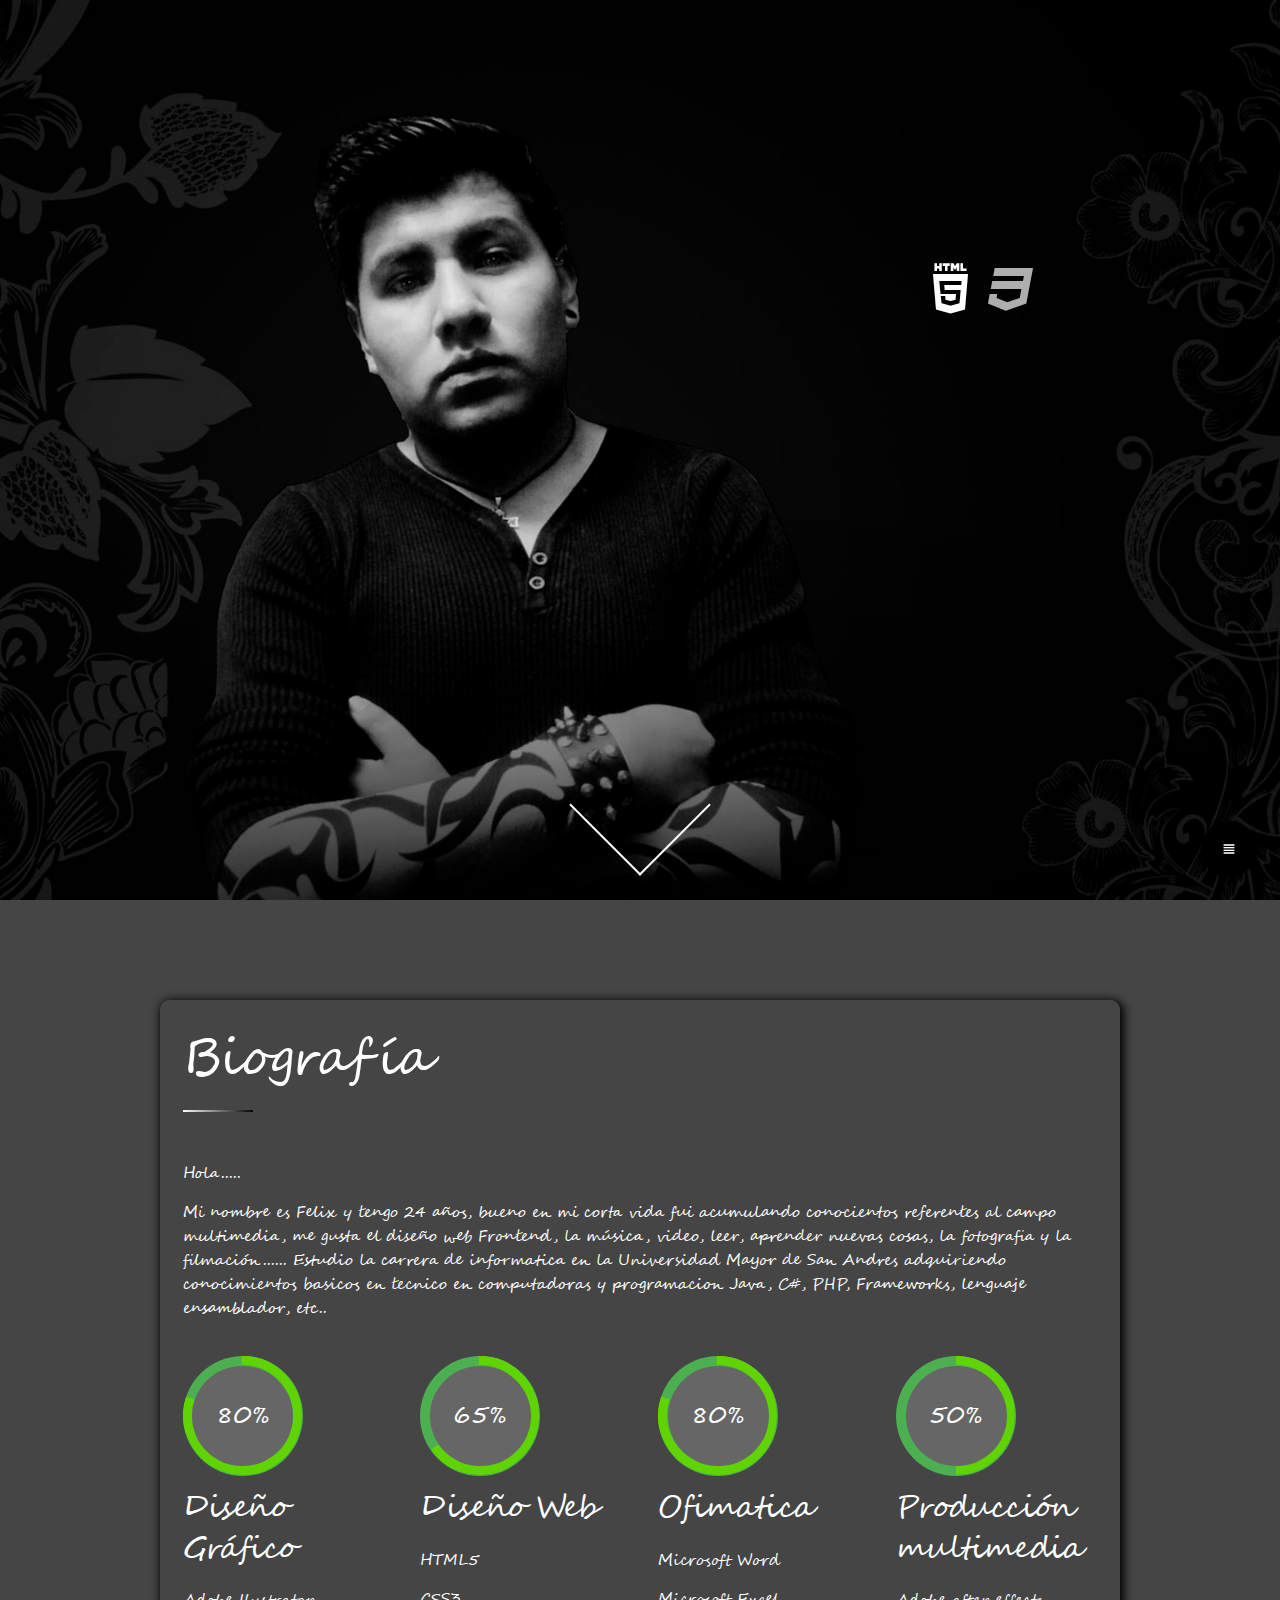
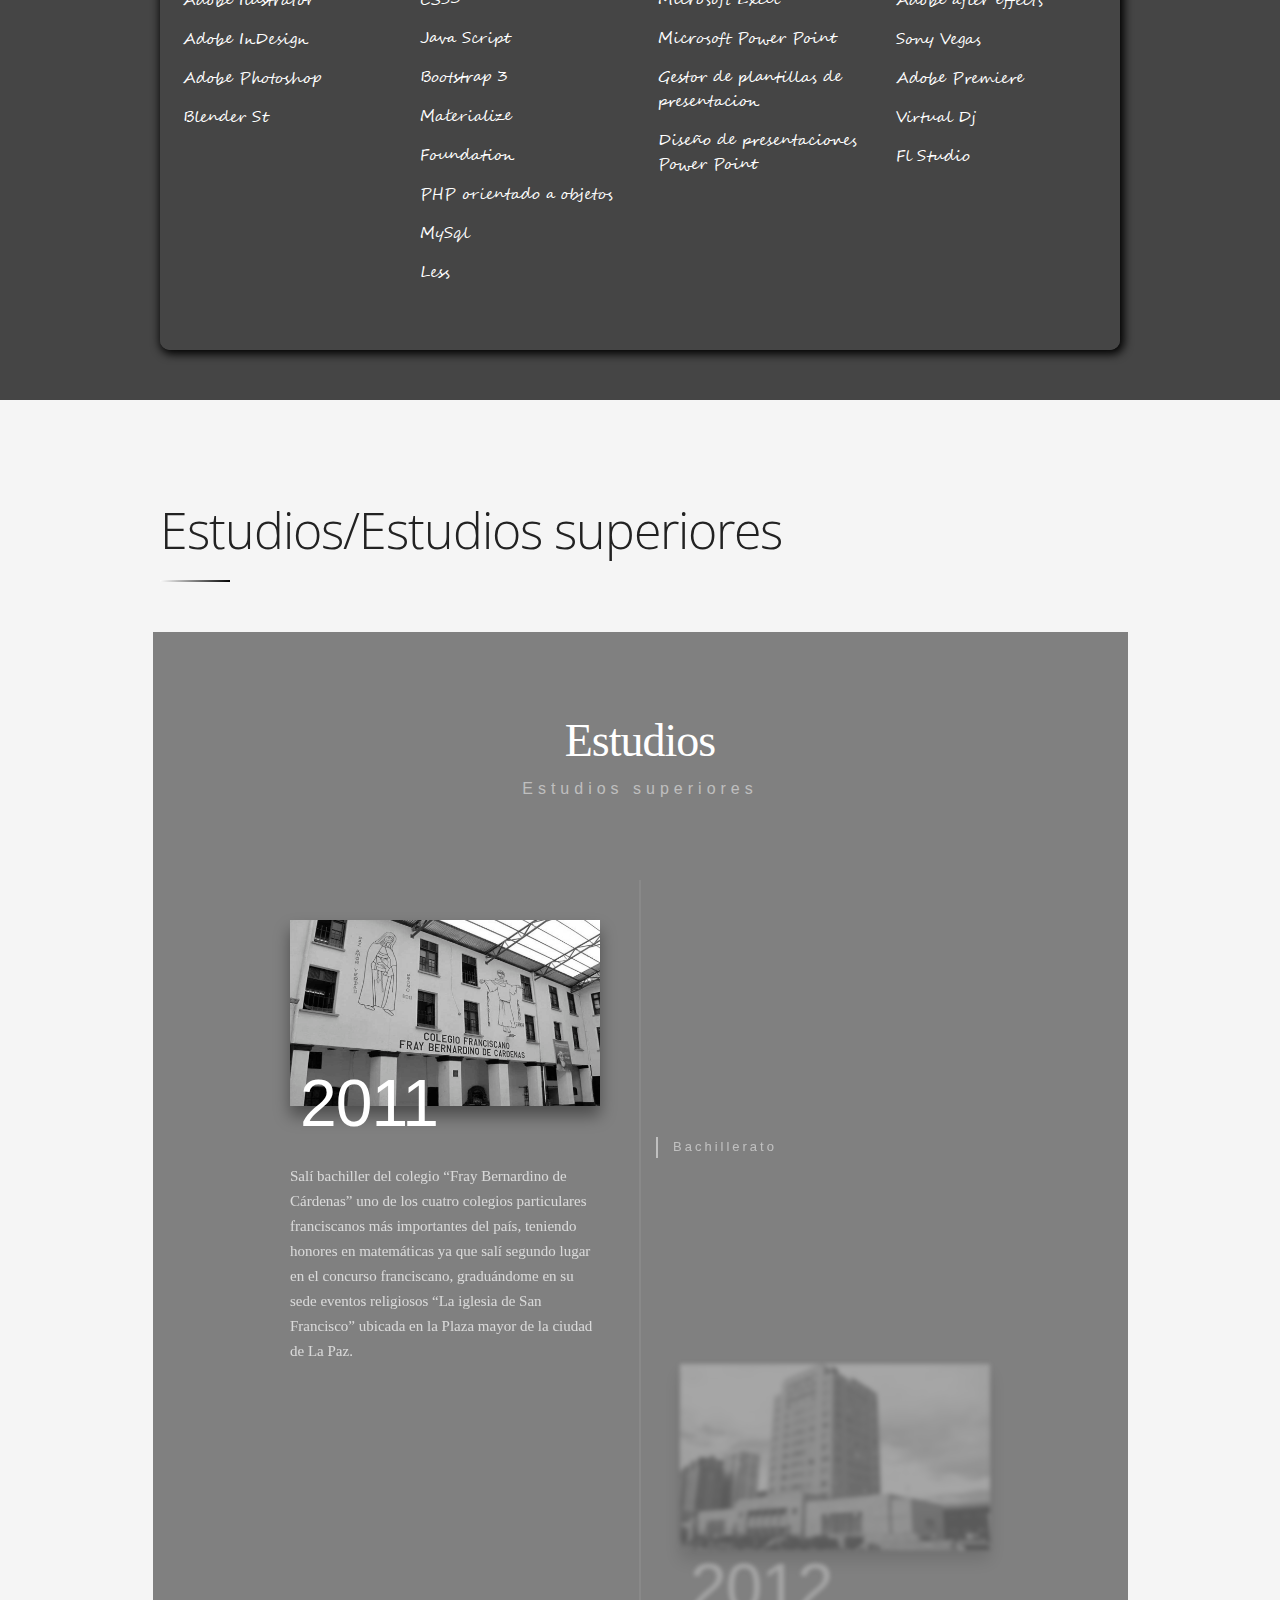
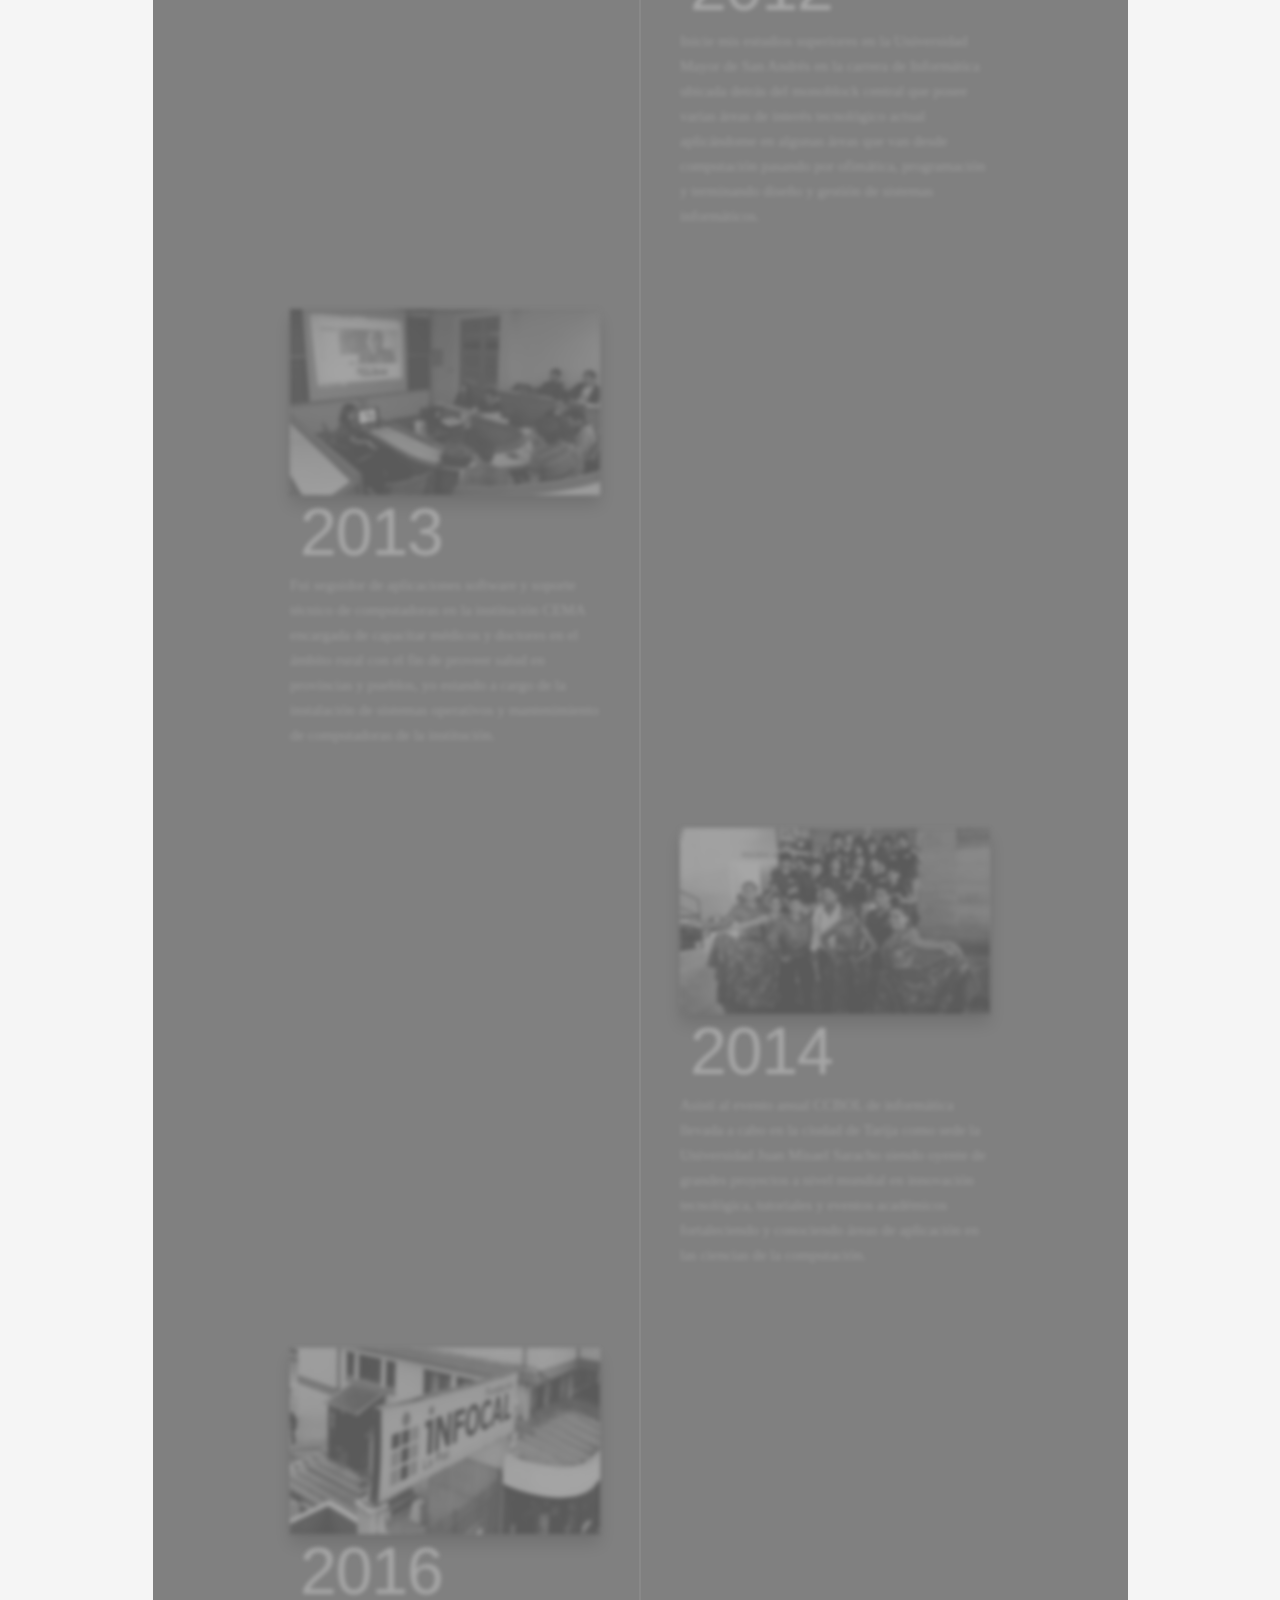
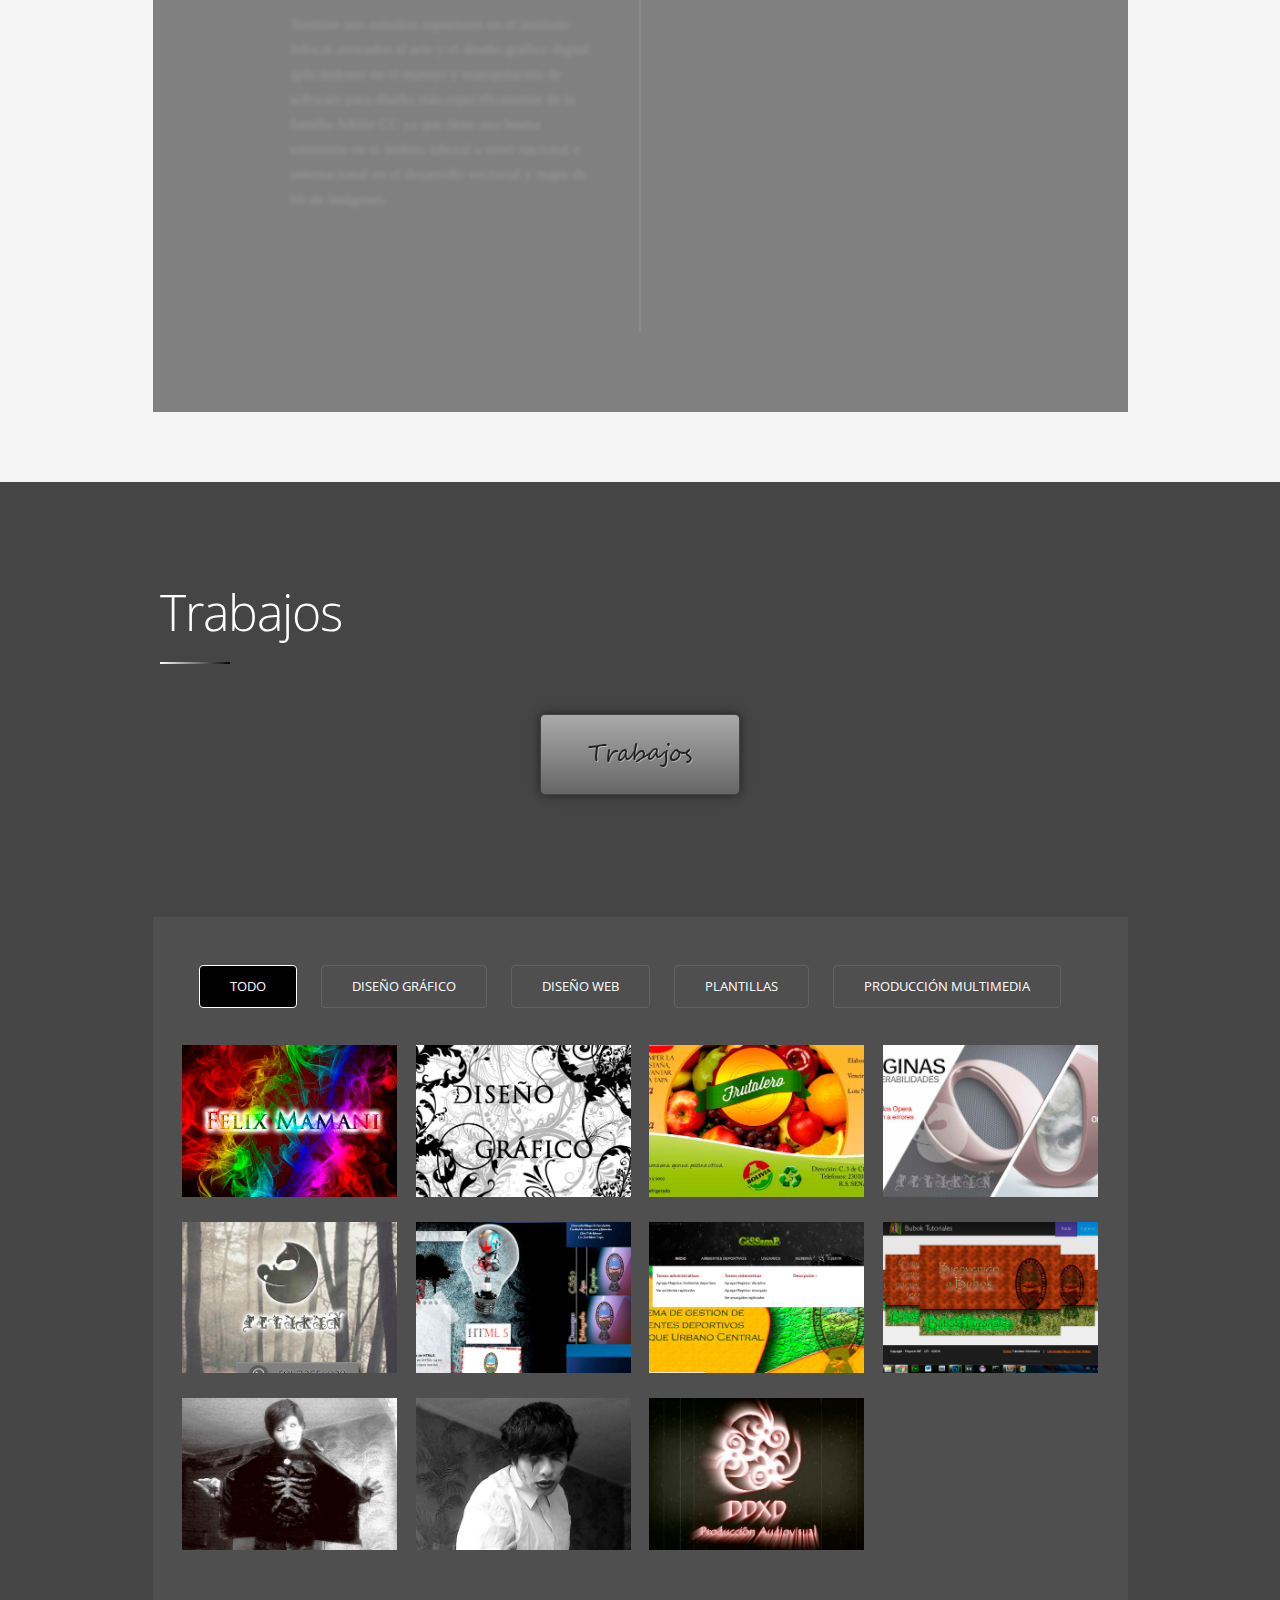
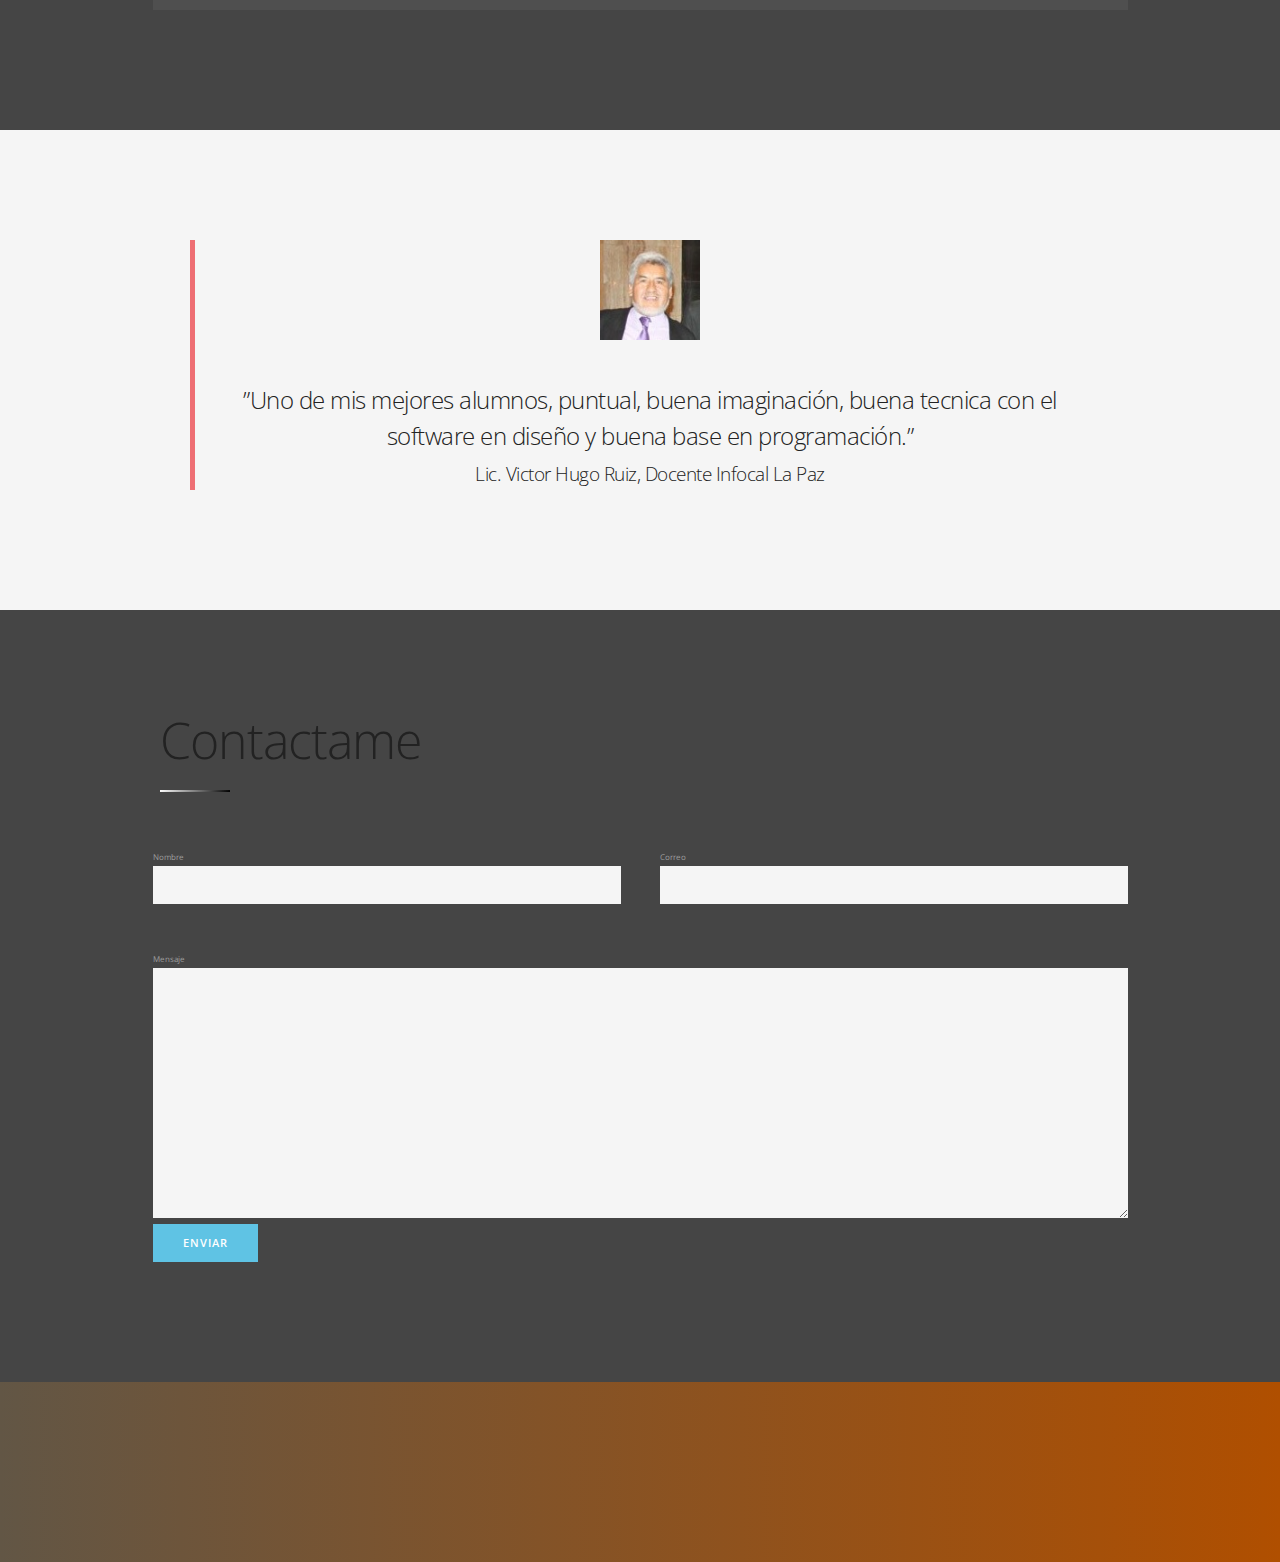
==== commit f363c350: "Se actualizo la edad" ====
--- a/index.html
+++ b/index.html
@@ -19,7 +19,7 @@
 <header id="header">
   <div class="title">
     <div><span class="typcn typcn-html5 icon heading"></span><span class="typcn typcn-css3 icon heading"></span><span class="typcn typcn-vendor-android icon heading"></span></div>
-    
+
     <h1 class="heading"> Felix Mamani</h1>
     <h2 class="heading">Diseño Gráfico</h2>
     <h2 class="heading"> Diseño Web</h2>
@@ -32,17 +32,17 @@
   <a class="smoothscroll" href="#about">
   <div class="scroll-down"></div>
   </a> </header>
-  
+
 <!-- Sección de biografía
-–––––––––––––––––––––––––––––––––––––––––––––––––– -->  
-  
+–––––––––––––––––––––––––––––––––––––––––––––––––– -->
+
 <section id="about">
   <div class="container bio">
     <div class="row">
       <h1>Biografía</h1>
       <div class="block"></div>
       <p>Hola.....</p>
-      <p>Mi nombre es Felix y tengo 22 años, bueno en mi corta vida fui acumulando conocientos referentes al campo multimedia, me gusta el diseño web Frontend, la música, video, leer, aprender nuevas cosas, la fotografia y la filmación...... Estudio la carrera de informatica en la Universidad Mayor de San Andres adquiriendo conocimientos basicos en tecnico en computadoras y programacion Java, C#, PHP, Frameworks, lenguaje ensamblador, etc..
+      <p>Mi nombre es Felix y tengo 24 años, bueno en mi corta vida fui acumulando conocientos referentes al campo multimedia, me gusta el diseño web Frontend, la música, video, leer, aprender nuevas cosas, la fotografia y la filmación...... Estudio la carrera de informatica en la Universidad Mayor de San Andres adquiriendo conocimientos basicos en tecnico en computadoras y programacion Java, C#, PHP, Frameworks, lenguaje ensamblador, etc..
       </p>
     </div>
     <div class="row">
@@ -52,7 +52,7 @@
                         <div class="bar"></div>
                         <div class="fill"></div>
                     </div>
-                
+
                 </div>
         <h4>Diseño Gráfico</h4>
         <p>Adobe Ilustrator</p>
@@ -130,7 +130,7 @@
 
 
 <!-- Seccion de estudios
-–––––––––––––––––––––––––––––––––––––––––––––––––– -->  
+–––––––––––––––––––––––––––––––––––––––––––––––––– -->
 
 <section id="skills">
   <div class="container">
@@ -180,7 +180,7 @@
 </section>
 
 <!-- Seccion de trabajos
-–––––––––––––––––––––––––––––––––––––––––––––––––– -->  
+–––––––––––––––––––––––––––––––––––––––––––––––––– -->
 
 <section id="portfolio">
   <div class="container">
@@ -382,7 +382,7 @@
 </section>
 
 <!-- Contact Section
-–––––––––––––––––––––––––––––––––––––––––––––––––– -->  
+–––––––––––––––––––––––––––––––––––––––––––––––––– -->
 
 <section id="contact">
   <div class="container">
@@ -416,10 +416,10 @@
     <div class="eight columns">
       <p class="heading">Felix Mamani</p>
     </div>
-    <div class="four columns"> 
+    <div class="four columns">
       <a href="https://www.facebook.com/felix.mamani.9406"><span class="typcn typcn-social-facebook-circular socialIcons heading"></span></a>
       <a href="https://www.instagram.com/feliking_xd"><span class="typcn typcn-social-instagram-circular socialIcons heading"></span> </a>
-      <a href="https://www.plus.google.com/111728227091381294358"><span class="typcn typcn-social-google-plus-circular socialIcons heading"></span></a> 
+      <a href="https://www.plus.google.com/111728227091381294358"><span class="typcn typcn-social-google-plus-circular socialIcons heading"></span></a>
       <a href="https://www.linkedin.com/in/felix-mamani-62545a10b"><span class="typcn typcn-social-linkedin-circular socialIcons heading"></span></a> </div>
       <ul class="bg-bubble">
     <li class="typcn typcn-html5 icon heading"></li>
@@ -443,10 +443,10 @@
     </a>
     <ul>
     	<li><a class="btn-floating black smoothscroll tooltipped" data-position="left" data-delay="50" data-tooltip="Principal" href="#header"><i class="material-icons">store</i></a></li>
-        <li><a class="btn-floating black smoothscroll tooltipped" data-position="left" data-delay="50" data-tooltip="Biografia" href="#about"><i class="material-icons">equalizer</i></a></li> 
-        <li><a class="btn-floating black smoothscroll tooltipped" data-position="left" data-delay="50" data-tooltip="Estudios" href="#skills"><i class="material-icons">person_pin</i></a></li> 
+        <li><a class="btn-floating black smoothscroll tooltipped" data-position="left" data-delay="50" data-tooltip="Biografia" href="#about"><i class="material-icons">equalizer</i></a></li>
+        <li><a class="btn-floating black smoothscroll tooltipped" data-position="left" data-delay="50" data-tooltip="Estudios" href="#skills"><i class="material-icons">person_pin</i></a></li>
         <li><a class="btn-floating black smoothscroll tooltipped" data-position="left" data-delay="50" data-tooltip="Trabajos" href="#portfolio"><i class="material-icons">work</i></a></li>
-        <li><a class="btn-floating black smoothscroll tooltipped" data-position="left" data-delay="50" data-tooltip="Contacto" href="#contact"><i class="material-icons">perm_phone_msg</i></a></li> 
+        <li><a class="btn-floating black smoothscroll tooltipped" data-position="left" data-delay="50" data-tooltip="Contacto" href="#contact"><i class="material-icons">perm_phone_msg</i></a></li>
      </ul>
  </div>
 	<script src="js/jquery.min.js"></script>
